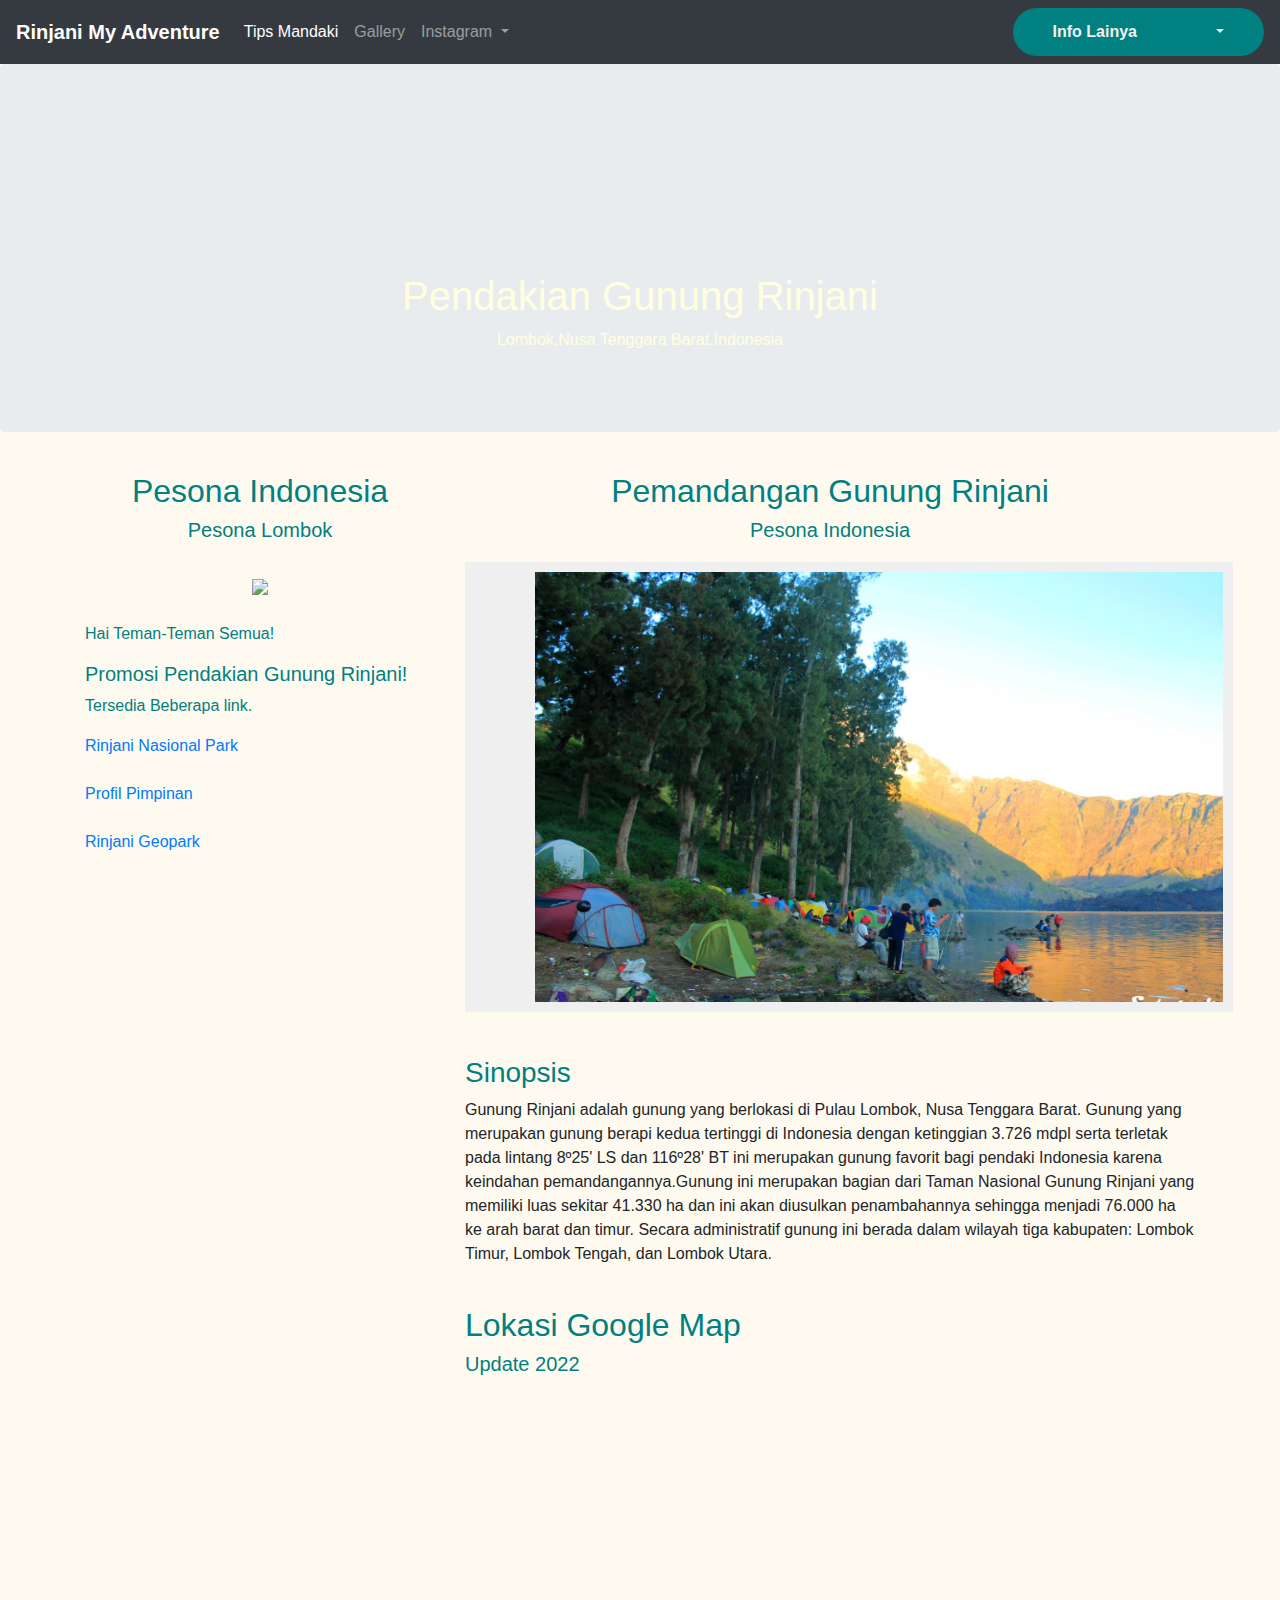
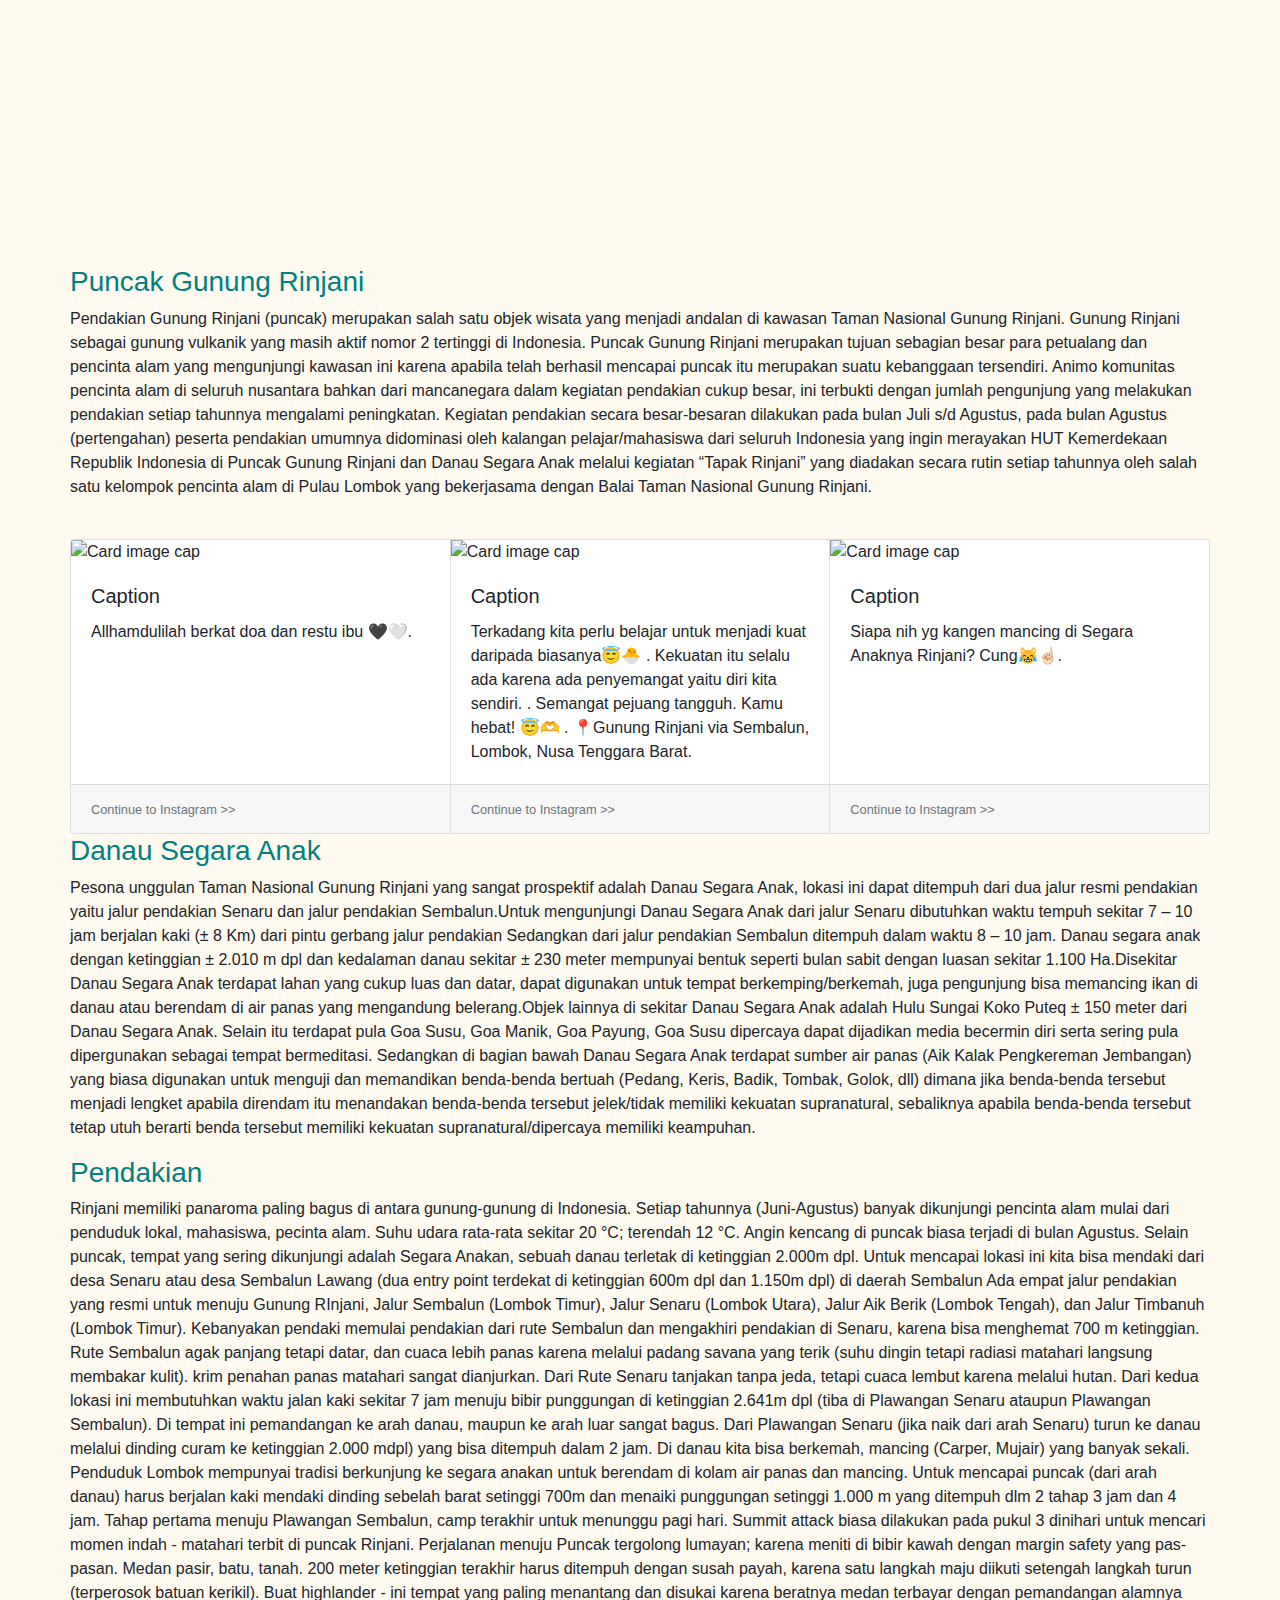
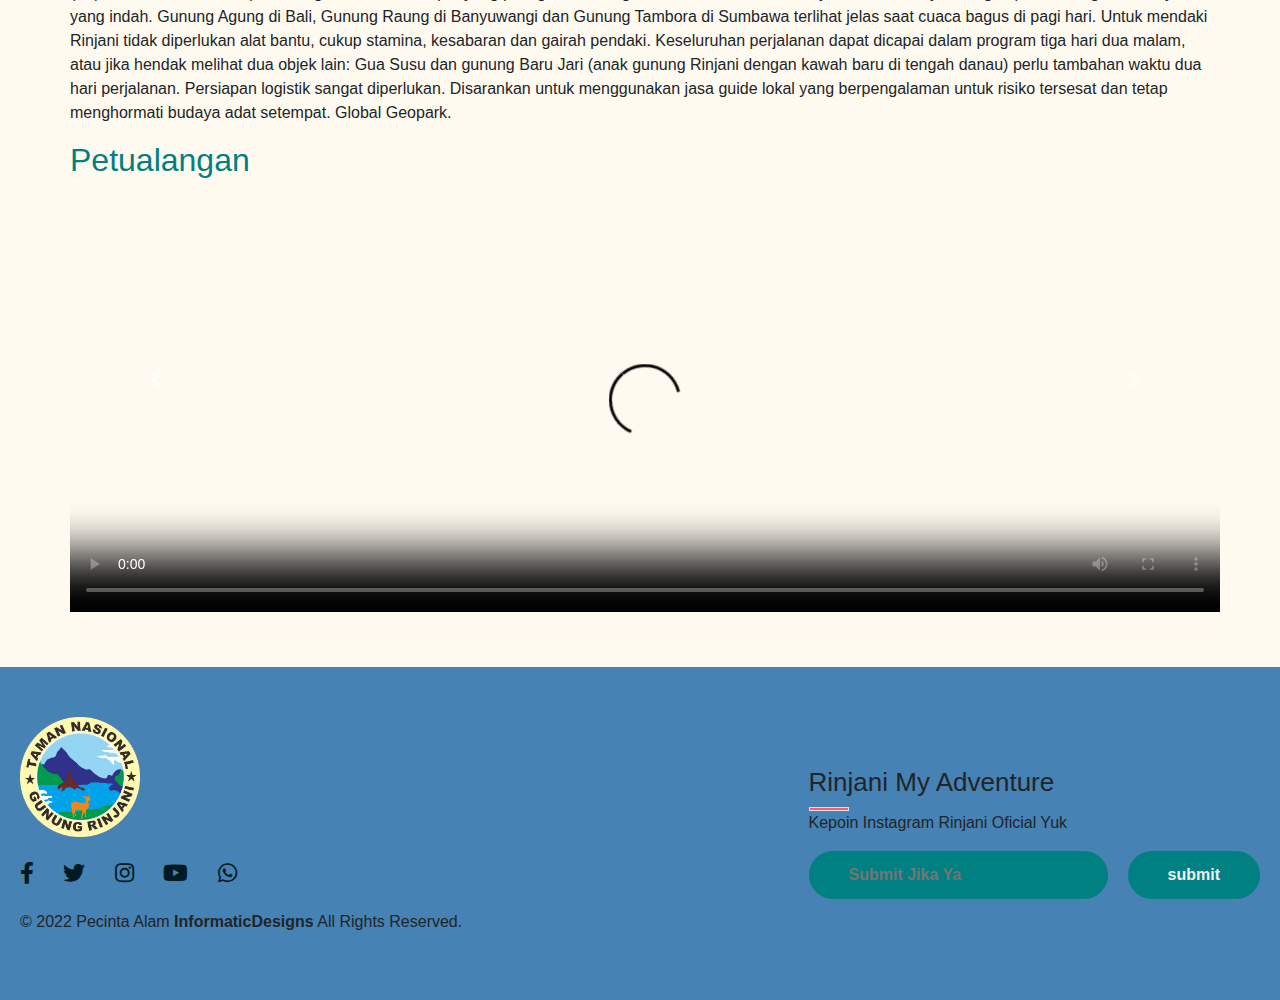
==== jajal.html @ 2b8718f3 "rinajni" ====
<!DOCTYPE html>
<html lang="en">
<head>
  <title>Promosi Pendakian Gunung Rinjani</title>
  <meta charset="utf-8">
  <meta name="viewport" content="width=device-width, initial-scale=1">
  <link rel="stylesheet" href="https://maxcdn.bootstrapcdn.com/bootstrap/4.5.2/css/bootstrap.min.css">
  <script src="https://ajax.googleapis.com/ajax/libs/jquery/3.5.1/jquery.min.js"></script>
  <script src="https://cdnjs.cloudflare.com/ajax/libs/popper.js/1.16.0/umd/popper.min.js"></script>
  <script src="https://maxcdn.bootstrapcdn.com/bootstrap/4.5.2/js/bootstrap.min.js"></script>
  <link rel="icon" href="img/logo1.jpg" type="image/x-icon" />
  <link rel="stylesheet" type="text/css" href="asu.css">
  <style>
  .fakeimg {
    height: 300px;
    background: #ADD8E6;
  }
  </style>
  <script src="https://cdnjs.cloudflare.com/ajax/libs/three.js/r134/three.min.js"></script>
  <script src="https://cdn.jsdelivr.net/npm/vanta@latest/dist/vanta.birds.min.js"></script>
  <script>
    window.addEventListener("DOMContentLoaded", () => {
      VANTA.BIRDS({
        el: "#vanta",
        mouseControls: true,
        touchControls: true,
        gyroControls: false,
        minHeight: 200.0,
        minWidth: 200.0,
        scale: 1.0,
        scaleMobile: 1.0,
        colorMode: "variance",
        birdSize: 1.2,
        quantity: 3.0,
        backgroundAlpha: 0.0,
      });
      setTimeout(() => {
        document.querySelector("main").style.opacity = 1;
        document.querySelector("main").style.filter = none;
      }, 1000);
    });
  </script>
</head>
<body>
  <div id="vanta"></div>
<nav class="navbar navbar-expand-lg navbar-dark bg-dark">

  <a class="navbar-brand" href="https://www.instagram.com/rinjani_lovers/"><strong>Rinjani My Adventure </strong></a>

    <button class="navbar-toggler" type="button" data-toggle="collapse" data-target="#navbarSupportedContent" aria-controls="navbarSupportedContent" aria-expanded="false" aria-label="Toggle navigation">
      <span class="navbar-toggler-icon"></span>
    </button>
 
    <div class="collapse navbar-collapse" id="navbarSupportedContent">
 
      <ul class="navbar-nav mr-auto">
        <li class="nav-item active">
          <a class="nav-link" href="tips.html">Tips Mandaki<span class="sr-only">(current)</span></a>
        </li>
        <li class="nav-item">
          <a class="nav-link" href="gallery.html">Gallery</a>
        </li>
        <li class="nav-item dropdown">
          <a class="nav-link dropdown-toggle" href="#" id="navbarDropdown" role="button" data-toggle="dropdown" aria-haspopup="true" aria-expanded="false">
            Instagram
          </a>
          <div class="dropdown-menu" aria-labelledby="navbarDropdown">
            <a class="dropdown-item" href="https://www.instagram.com/tipalsyah_001/">tipalsyah_001</a>
            <a class="dropdown-item" href="https://www.instagram.com/aditiya4891/">aditya4891</a>
            <a class="dropdown-item" href="https://www.instagram.com/ezbeng_/">esbeng_</a>
          </div>
        </li>
      </ul>
 

<div class="btn-group">
  <button type="button" class="btn btn-blue">Info Lainya</button>
  <button type="button" class="btn btn-blue dropdown-toggle dropdown-toggle-split" data-toggle="dropdown" aria-haspopup="true" aria-expanded="false">
    <span class="sr-only">Toggle Dropdown</span>
  </button>
  <div class="dropdown-menu">
    <a class="dropdown-item" href="https://id.wikipedia.org/wiki/Gunung_Rinjani">Wikipedia</a>
    <a class="dropdown-item" href=https://www.traveloka.com/en-id/>Pesan Tiket</a>
    <a class="dropdown-item" href="https://www.malasngoding.com/category/codeigniter">CodeIgniter</a>
    <div class="dropdown-divider"></div>
    <a class="dropdown-item" href="https://www.malasngoding.com/category/web-design">Web Design</a>
        </div>
</div>
   </div>
 
</nav>

<div class="jumbotron text-center" style="background-image: url(img/gunung.JPG);"><br><br><br><br><br><br>
  <strong><h1 style="color: #FFFFE0">Pendakian Gunung Rinjani</h1></strong>
  <p style="color: #FFFFE0">Lombok,Nusa Tenggara Barat,Indonesia</p> 
</div>
<head>
<style>
body {
  background-color: #FFFAF0;
}
</style>
</head>
<div class="container" style="margin-top:40px">
  <div class="row">
    <div class="col-sm-4">
      <center><h2 style="color: teal">Pesona Indonesia</h2></center>
      <center><h5 style="color: teal">Pesona Lombok</h5></center><br>
      <center><div><img src="img/tekno.PNG" style="width:300px;"></div><br></center>
      <p style="color: teal">Hai Teman-Teman Semua!</p>
      <h5 style="color: teal">Promosi Pendakian Gunung Rinjani!</h5>
      <p style="color: teal">Tersedia Beberapa link.</p>
      <ul class="nav nav-pills flex-column">
        <li><a href="https://www.rinjaninationalpark.id/">Rinjani Nasional Park</a></li><br>
        <li class="nav-item">
        <li><a href="https://www.rinjaninationalpark.id/profil-tngr">Profil Pimpinan</a></li><br>
        <li class="nav-item">
        <li class="nav-item">
        <li><a href="https://rinjanigeopark.com/">Rinjani Geopark</a></li><br>
        <li class="nav-item">
      </ul>
      <hr class="d-sm-none">
    </div>
    <div class="col-sm-8">
     <center><h2 style="color: teal">Pemandangan Gunung Rinjani</h2></center>
      <center><h5 style="color: teal">Pesona Indonesia</h5></center>
      <div class="wrapper">
<head>
  <link rel="stylesheet" type="text/css" href="style.css">
  <meta name="viewport" content="width=device-width, initial-scale=1">
</head>
  <div class=malasngoding-slider>
    <div class=isi-slider>
      <img src="img/1.JPG" alt="1" height="400" width="800">
      <img src="img/RINJANI.JPG" alt="2" height="400" width="800">
      <img src="img/3.JPG" alt="3" height="400" width="800">
      <img src="img/download.JPEG" alt="4" height="400" width="800">
      <img src="img/20.jpeg" alt="5" height="400" width="800">
      <img src="img/2.jpg" alt="6" height="400" width="800">
      
    </div>
  </div><br>
      <h3 style="color: teal">Sinopsis</h3>
<head>
  <title>Format text CSS</title>
  <link rel="stylesheet" type="text/css" href="text.css">
</head>
  <p class="tulisan_justify">
 Gunung Rinjani adalah gunung yang berlokasi di Pulau Lombok, Nusa Tenggara Barat. Gunung yang merupakan gunung berapi kedua tertinggi di Indonesia dengan ketinggian 3.726 mdpl serta terletak pada lintang 8º25' LS dan 116º28' BT ini merupakan gunung favorit bagi pendaki Indonesia karena keindahan pemandangannya.Gunung ini merupakan bagian dari Taman Nasional Gunung Rinjani yang memiliki luas sekitar 41.330 ha dan ini akan diusulkan penambahannya sehingga menjadi 76.000 ha ke arah barat dan timur. Secara administratif gunung ini berada dalam wilayah tiga kabupaten: Lombok Timur, Lombok Tengah, dan Lombok Utara.</p>
      <br>
      <h2 style="color: teal">Lokasi Google Map</h2>
      <h5 style="color: teal">Update 2022</h5>
      <head>
<meta charset="utf-8">
<title>Untitled Document</title>
</head>

<iframe src="https://www.google.com/maps/embed?pb=!1m18!1m12!1m3!1d15787.608475236091!2d116.44857257864814!3d-8.411273725792611!2m3!1f0!2f0!3f0!3m2!1i1024!2i768!4f13.1!3m3!1m2!1s0x2dcc2d800216cccf%3A0x3c03cdbf11d30a1e!2sGn.%20Rinjani!5e0!3m2!1sid!2sid!4v1670059557733!5m2!1sid!2sid" width="800" height="450" style="border:0;" allowfullscreen="" loading="lazy" referrerpolicy="no-referrer-when-downgrade"></iframe>
    </div><br>
        </div>
      <h3 style="color: teal">Puncak Gunung Rinjani</h3>
<head>
  <title>Format text CSS</title>
  <link rel="stylesheet" type="text/css" href="style.css">
</head>
  <p class="tulisan_justify">
 Pendakian Gunung Rinjani (puncak) merupakan salah satu objek wisata yang menjadi andalan di kawasan Taman Nasional Gunung Rinjani. Gunung Rinjani sebagai gunung vulkanik yang masih aktif nomor 2 tertinggi di Indonesia. Puncak Gunung Rinjani merupakan tujuan sebagian besar para petualang dan pencinta alam yang mengunjungi kawasan ini karena apabila telah berhasil mencapai puncak itu merupakan suatu kebanggaan tersendiri. Animo komunitas pencinta alam di seluruh nusantara bahkan dari mancanegara dalam kegiatan pendakian cukup besar, ini terbukti dengan jumlah pengunjung yang melakukan pendakian setiap tahunnya mengalami peningkatan. Kegiatan pendakian secara besar-besaran dilakukan pada bulan Juli s/d Agustus, pada bulan Agustus (pertengahan) peserta pendakian umumnya didominasi oleh kalangan pelajar/mahasiswa dari seluruh Indonesia yang ingin merayakan HUT Kemerdekaan Republik Indonesia di Puncak Gunung Rinjani dan Danau Segara Anak melalui kegiatan “Tapak Rinjani” yang diadakan secara rutin setiap tahunnya oleh salah satu kelompok pencinta alam di Pulau Lombok yang bekerjasama dengan Balai Taman Nasional Gunung Rinjani.</p>
      <br>
          <div class="card-group">
  <div class="card" class="tulisan_justify">
    <img class="card-img-top" src="img/7.JPG" alt="Card image cap">
    <div class="card-body">
      <h5 class="card-title">Caption</h5>
      <p class="card-text",class="tulisan_justify">Allhamdulilah berkat doa dan restu ibu 🖤🤍.</p>
    </div>
    <div class="card-footer">
      <a href="https://www.instagram.com/p/CiCyTUVrSpH/?utm_source=ig_web_copy_link">
        <small class="text-muted">Continue to Instagram >></small>
      </a>
    </div>
  </div>
  <div class="card">
    <img class="card-img-top" src="img/5.JPG" alt="Card image cap">
    <div class="card-body">
      <h5 class="card-title">Caption</h5>
      <p class="card-text",class="tulisan_justify">Terkadang kita perlu belajar untuk menjadi kuat daripada biasanya😇🐣
.
Kekuatan itu selalu ada karena ada penyemangat yaitu diri kita sendiri.
.
Semangat pejuang tangguh. Kamu hebat! 😇🫶
.
📍Gunung Rinjani via Sembalun, Lombok, Nusa Tenggara Barat.</p>
    </div>
    <div class="card-footer">
      <a href="https://www.instagram.com/p/CkU2QcNrtBU/?utm_source=ig_web_copy_link">
        <small class="text-muted">Continue to Instagram >></small>
      </a>
    </div>
  </div>
  <div class="card">
    <img class="card-img-top" src="img/8.JPG" alt="Card image cap">
    <div class="card-body">
      <h5 class="card-title">Caption</h5>
      <p class="card-text",class="tulisan_justify">Siapa nih yg kangen mancing di Segara Anaknya Rinjani? Cung😹☝🏻.</p>
    </div>
    <div class="card-footer">
      <a href="https://www.instagram.com/p/CijmG0OLIhl/?utm_source=ig_web_copy_link">
        <small class="text-muted">Continue to Instagram >></small>
      </a>
    </div>
  </div><br>
</div><br>
      <h3 style="color: teal">Danau Segara Anak</h3>
 <head>
  <title>Format text CSS</title>
  <link rel="stylesheet" type="text/css" href="style.css">
</head>
  <p class="tulisan_justify">
Pesona unggulan Taman Nasional Gunung Rinjani yang sangat prospektif adalah Danau Segara Anak, lokasi ini dapat ditempuh dari dua jalur resmi pendakian yaitu jalur pendakian Senaru dan jalur pendakian Sembalun.Untuk mengunjungi Danau Segara Anak dari jalur Senaru dibutuhkan waktu tempuh sekitar 7 – 10 jam berjalan kaki (± 8 Km) dari pintu gerbang jalur pendakian Sedangkan dari jalur pendakian Sembalun ditempuh dalam waktu 8 – 10 jam. Danau segara anak dengan ketinggian ± 2.010 m dpl dan kedalaman danau sekitar ± 230 meter mempunyai bentuk seperti bulan sabit dengan luasan sekitar 1.100 Ha.Disekitar Danau Segara Anak terdapat lahan yang cukup luas dan datar, dapat digunakan untuk tempat berkemping/berkemah, juga pengunjung bisa memancing ikan di danau atau berendam di air panas yang mengandung belerang.Objek lainnya di sekitar Danau Segara Anak adalah Hulu Sungai Koko Puteq ± 150 meter dari Danau Segara Anak. Selain itu terdapat pula Goa Susu, Goa Manik, Goa Payung, Goa Susu dipercaya dapat dijadikan media becermin diri serta sering pula dipergunakan sebagai tempat bermeditasi. Sedangkan di bagian bawah Danau Segara Anak terdapat sumber air panas (Aik Kalak Pengkereman Jembangan) yang biasa digunakan untuk menguji dan memandikan benda-benda bertuah (Pedang, Keris, Badik, Tombak, Golok, dll) dimana jika benda-benda tersebut menjadi lengket apabila direndam itu menandakan benda-benda tersebut jelek/tidak memiliki kekuatan supranatural, sebaliknya apabila benda-benda tersebut tetap utuh berarti benda tersebut memiliki kekuatan supranatural/dipercaya memiliki keampuhan.</p>
      <br>
      <h3 style="color: teal">Pendakian</h3>
<head>
  <title>Format text CSS</title>
  <link rel="stylesheet" type="text/css" href="text.css">
</head>
  <p class="tulisan_justify">
Rinjani memiliki panaroma paling bagus di antara gunung-gunung di Indonesia. Setiap tahunnya (Juni-Agustus) banyak dikunjungi pencinta alam mulai dari penduduk lokal, mahasiswa, pecinta alam. Suhu udara rata-rata sekitar 20 °C; terendah 12 °C. Angin kencang di puncak biasa terjadi di bulan Agustus. Selain puncak, tempat yang sering dikunjungi adalah Segara Anakan, sebuah danau terletak di ketinggian 2.000m dpl. Untuk mencapai lokasi ini kita bisa mendaki dari desa Senaru atau desa Sembalun Lawang (dua entry point terdekat di ketinggian 600m dpl dan 1.150m dpl) di daerah Sembalun Ada empat jalur pendakian yang resmi untuk menuju Gunung RInjani, Jalur Sembalun (Lombok Timur), Jalur Senaru (Lombok Utara), Jalur Aik Berik (Lombok Tengah), dan Jalur Timbanuh (Lombok Timur). Kebanyakan pendaki memulai pendakian dari rute Sembalun dan mengakhiri pendakian di Senaru, karena bisa menghemat 700 m ketinggian. Rute Sembalun agak panjang tetapi datar, dan cuaca lebih panas karena melalui padang savana yang terik (suhu dingin tetapi radiasi matahari langsung membakar kulit). krim penahan panas matahari sangat dianjurkan. Dari Rute Senaru tanjakan tanpa jeda, tetapi cuaca lembut karena melalui hutan. Dari kedua lokasi ini membutuhkan waktu jalan kaki sekitar 7 jam menuju bibir punggungan di ketinggian 2.641m dpl (tiba di Plawangan Senaru ataupun Plawangan Sembalun). Di tempat ini pemandangan ke arah danau, maupun ke arah luar sangat bagus. Dari Plawangan Senaru (jika naik dari arah Senaru) turun ke danau melalui dinding curam ke ketinggian 2.000 mdpl) yang bisa ditempuh dalam 2 jam. Di danau kita bisa berkemah, mancing (Carper, Mujair) yang banyak sekali. Penduduk Lombok mempunyai tradisi berkunjung ke segara anakan untuk berendam di kolam air panas dan mancing. Untuk mencapai puncak (dari arah danau) harus berjalan kaki mendaki dinding sebelah barat setinggi 700m dan menaiki punggungan setinggi 1.000 m yang ditempuh dlm 2 tahap 3 jam dan 4 jam. Tahap pertama menuju Plawangan Sembalun, camp terakhir untuk menunggu pagi hari. Summit attack biasa dilakukan pada pukul 3 dinihari untuk mencari momen indah - matahari terbit di puncak Rinjani. Perjalanan menuju Puncak tergolong lumayan; karena meniti di bibir kawah dengan margin safety yang pas-pasan. Medan pasir, batu, tanah. 200 meter ketinggian terakhir harus ditempuh dengan susah payah, karena satu langkah maju diikuti setengah langkah turun (terperosok batuan kerikil). Buat highlander - ini tempat yang paling menantang dan disukai karena beratnya medan terbayar dengan pemandangan alamnya yang indah. Gunung Agung di Bali, Gunung Raung di Banyuwangi dan Gunung Tambora di Sumbawa terlihat jelas saat cuaca bagus di pagi hari. Untuk mendaki Rinjani tidak diperlukan alat bantu, cukup stamina, kesabaran dan gairah pendaki. Keseluruhan perjalanan dapat dicapai dalam program tiga hari dua malam, atau jika hendak melihat dua objek lain: Gua Susu dan gunung Baru Jari (anak gunung Rinjani dengan kawah baru di tengah danau) perlu tambahan waktu dua hari perjalanan. Persiapan logistik sangat diperlukan. Disarankan untuk menggunakan jasa guide lokal yang berpengalaman untuk risiko tersesat dan tetap menghormati budaya adat setempat. Global Geopark.</p>
<div id="carouselExampleControls" class="carousel slide" data-ride="carousel">
  <h2 class="section-title" style="color: teal">Petualangan</h2><br>
  <div class="carousel-inner">
    <div class="carousel-item active">
<center>
    <video width="1150px" height="400px" controls poster="img/30.JPG">
    <source src="sal.mp4" type="video/mp4">
    <source src="sal.ogg" type="video/ogg">
  </video>
</center>
    </div>
    <div class="carousel-item">
<center>
    <video width="1150px" height="400px" controls poster="img/12.JPG">
    <source src="124.mp4" type="video/mp4">
    <source src="124.ogg" type="video/ogg">
  </video>
</center>
    </div>
    <div class="carousel-item">
<center>
    <video width="1150px" height="400px" controls poster="img/R.JPEG">
    <source src="ayok.mp4" type="video/mp4">
    <source src="ayok.ogg" type="video/ogg">
  </video>
</center>
    </div>
  </div>
  <a class="carousel-control-prev" href="#carouselExampleControls" role="button" data-slide="prev">
    <span class="carousel-control-prev-icon" aria-hidden="true" ></span>
    <span class="sr-only">Previous</span>
  </a>
  <a class="carousel-control-next" href="#carouselExampleControls" role="button" data-slide="next">
    <span class="carousel-control-next-icon" aria-hidden="true"></span>
    <span class="sr-only">Next</span>
  </a>
</div>
  </div><br><br>
</div>
  <head>
    <meta charset="utf-8">
    <meta name="viewport" content="width=device-width,initial-scale=1">
    <title></title>
    <link rel="stylesheet" href="vidio.css">
    <link rel="stylesheet" href="https://cdnjs.cloudflare.com/ajax/libs/font-awesome/5.11.2/css/all.css">
  </head>
  <body>
 
    <footer>
      <div class="footer-container">
        <div class="left-col">
          <img src="img/logo.png" alt="" class="logo">
          <div class="social-media">
            <a href="https://www.facebook.com/groups/324739425393"><i class="fab fa-facebook-f"></i></a>
            <a href="https://twitter.com/Rinjani_ID"><i class="fab fa-twitter"></i></a>
            <a href="https://www.instagram.com/rinjani_lovers/?next=%2F"><i class="fab fa-instagram"></i></a>
            <a href="https://youtu.be/eEGzh5Nt1wc"><i class="fab fa-youtube"></i></a>
            <a href="https://wa.me/<083153251613>"><i class="fab fa-whatsapp"></i></a>
          </div>
          <p class="rights-text">© 2022 Pecinta Alam <b>InformaticDesigns</b>  All Rights Reserved.</p>
        </div>
 
        <div class="right-col">
          <h1>Rinjani My Adventure</h1>
          <div class="border"></div>
          <p>Kepoin Instagram Rinjani Oficial Yuk</p>
          <form action="https://www.instagram.com/rinjani_lovers/?next=%2F" class="newsletter-form">
            <input type="text" class="txtb" placeholder="Submit Jika Ya">
            <input type="submit" class="btn" value="submit">
          </form>
        </div>
      </div>
    </footer>
  </body>
</body>
</html>
---- asu.css ----
@import url(http://fonts.googleapis.com/css?family=Open+Sans:400,800,700,600,300);
 
body {
	background: #eee;
	margin:0;
	font-family: 'Open Sans', sans-serif;
}
 
hr {
	border:0;
	background:#dedede;
	height:1px;
}		

#vanta {
    z-index: 0;
    position: absolute;
    left: 0;
    top: 0;
    width: 100%;
    height: 100%;
}

header{
	text-align: center;
	color: #232323;
}
 
header .judul{
	font-size: 17pt;
}
 
header .deskripsi{
	font-size: 11pt;
}
 
.wrap {
	width: 950px;
	margin:25px auto;
}
 
nav.menu ul {
	overflow:hidden;
	color:#fff;
	list-style: none;
	float:left;
	padding:0;
	width: 650px;
	margin:0 0 0;
	background: #1abc9c;
	-webkit-box-shadow: 1px 1px 1px 0px rgba(204,204,204,0.55);
	-moz-box-shadow: 1px 1px 1px 0px rgba(204,204,204,0.55);
	box-shadow: 1px 1px 1px 0px rgba(204,204,204,0.55);
}
 
nav.menu ul li {
	margin:0;
	float:left;
}
 
nav.menu ul a {
	padding:25px;
	display:block;
	font-weight:600;
	font-size: 16px;
	color:#fff;
	text-transform: uppercase;
	transition: all 0.5s ease;
	text-decoration: none;
}
 
nav.menu ul a:hover {
	text-decoration: underline;
	background:#16a085;
}
 
.sidebar {
	float:right;
	width:275px;
}
 
.sidebar .widget {
	padding:25px;
	margin:0 0 25px;
	background:#fff;
	border-bottom: 2px solid #fff;
	transition: all 0.5s ease;
}
 
.sidebar .widget:hover {
	border-bottom: 2px solid #3498db;
}
 
.sidebar .widget h2 {
	padding:0;
	margin:0 0 15px;
	color:#3498db;
	font-size: 18px;
	font-weight:800;
	text-transform: uppercase;
}
 
.sidebar .widget p {
	font-size: 14px;
}
 
.sidebar .widget p:last-child {
	margin:0;
}
 
.blog {
	float:left;
}
 
.conteudo {
	width:600px;
	padding:25px;
	margin:25px auto;
	background: #fff;
	border:1px solid #dedede;
	-webkit-box-shadow: 1px 1px 1px 0px rgba(204,204,204,0.35);
	-moz-box-shadow: 1px 1px 1px 0px rgba(204,204,204,0.35);
	box-shadow: 1px 1px 1px 0px rgba(204,204,204,0.35);
}
 
.conteudo img {
	min-width: 650px;
	margin:0 0 25px -25px;
	max-width: 650px;
}
 
.conteudo h1 {
	padding:0;
	margin:0 0 15px;
	font-weight: normal;
	color: #666;
	font-family: Georgia;
}
 
.conteudo p:last-child {
	margin: 0;
}
 
.conteudo .continue-lendo {
	color:#000;
	transition: all 0.5s ease;
	text-decoration: none;
	font-weight: 700; 
}
 
.conteudo .continue-lendo:hover {
	margin-left:10px;
}
 
.post-info {
	float: right;
	font-size: 12px;
	margin: -10px 0 15px;
	text-transform: uppercase;
}
 
@media screen and (max-width: 960px) {
 
	.header {
		position:inherit;
	}
 
	.wrap {
		width: 90%;
		margin:25px auto;
	}
	.sidebar {
		width:100%;
		margin:25px 0 0;
		float:right;
	}
 
	.sidebar .widget {
		padding:5%;
	}
 
	nav.menu ul {
		width: 100%;
	}
 
	nav.menu ul {
		float:inherit;
	}
 
	nav.menu ul li {
		float:inherit;
		margin:0;
	}
 
	nav.menu ul a {
		padding:15px;
		font-size: 16px;
		border-top:1px solid #1abf9f;
		border-bottom:1px solid #16a085;
	}
 
	.blog {
		width:90%;
	}
 
	.conteudo {
		float:inherit;
		margin:0 auto 25px;
		width:101%;
		border:1px solid #dedede;
		padding:5%;  
		background: #fff;
	}
 
	.conteudo img {
		max-width: 110%;
		margin:0 0 25px -5%;
		min-width: 110%;
	}
 
	.conteudo .continue-lendo:hover {
		margin-left:0;
	}
 
 
}
 
@media screen and (max-width: 460px) {
 
	nav.menu ul a {
		padding:15px;
		font-size: 14px;
	}
 
	.sidebar {
		display:none
	}
	.post-info {
		display:none;
	}
 
	.conteudo {
		margin:25px auto;
	}
 
	.conteudo img {
		margin:-5% 0 25px -5%;
	}			
}
---- style.css ----
h2{
	font-family: sans-serif;
	font-weight: normal;
}
 
.malasngoding-slider { 
	border: 10px solid #efefef; 
	position: relative; 
	overflow: hidden; 
	background: #efefef;
}
 
.malasngoding-slider { 
	margin:20px auto;
	width: 768px;
	height: 450px; 
}
 
.isi-slider img { 
	width: 768px;
	height: 450px; 
	float: left;
}
 
.isi-slider { 
	position: absolute; 
	width:3900px;  
 
	/*pengaturan durasi lama tampil gambar bisa di atur di bawah ini*/
	animation-name:slider;
	animation-duration:10s;
	animation-timing-function: ease-in-out;
	animation-iteration-count:infinite;
	-webkit-animation-name:slider;
	-webkit-animation-duration:10s;
	-webkit-animation-timing-function: ease-in-out;
	-webkit-animation-iteration-count:infinite;
	-moz-animation-name:slider;
	-moz-animation-duration:10s;
	-moz-animation-timing-function: ease-in-out;
	-moz-animation-iteration-count:infinite;
	-o-animation-name:slider;
	-o-animation-duration:10s;
	-o-animation-timing-function: ease-in-out;
	-o-animation-iteration-count:infinite;
}
 
 
/*saat gambar di hover oleh cursor mouse maka berhenti slide*/
.isi-slider:hover { 
	-webkit-animation-play-state:paused; 
	-moz-animation-play-state:paused; 
	-o-animation-play-state:paused; 
	animation-play-state:paused; }

 
.isi-slider img { 
	float: right; 
}
 
.malasngoding-slider:after { 
	font-size: 150px; 
	position: absolute; 
	z-index: 12; 
	color: rgba(255,255,255, 0); 
	left: 300px; top: 80px; 
	-webkit-transition: 1s all ease-in-out; 
	-moz-transition: 1s all ease-in-out; 
	transition: 1s all ease-in-out; 
}
 
.malasngoding-slider:hover:after { 
	color: rgba(255,255,255, 0.6);  
}
 
 
 
@-moz-keyframes slider {     
	0% {
		left: 0; opacity: 0; 
	}     
	2% {
		opacity: 1; 
	}     
	20% {
		left: 0; opacity: 1; 
	}     
	21% {
		opacity: 0; 
	}     
	24% {
		opacity: 0; 
	}     
	25% {
		left: -768px; opacity: 1; 
	}       
	45% {
		left: -768px; opacity: 1; 
	}     
	46% {
		opacity: 0; 
	}     
	48% {
		opacity: 0; 
	}     
	50% {
		left: -1536px; opacity: 1; 
	}     
	70% {
		left: -1536px; opacity: 1; 
	}     
	72% {
		opacity: 0; 
	}     
	74% {
		opacity: 0; 
	}    
	75% {
		left: -2304px; opacity: 1; 
	}   	
	95% {
		left: -2304px; opacity: 1; 
	}   	
	97% { 
		left: -2304px; opacity: 0;
	}   	
	100% {
		left: 0; opacity: 0; 
	}
} 
 
@-webkit-keyframes slider {     
	0% {
		left: 0; opacity: 0; 
	}     
	2% {
		opacity: 1; 
	}     
	20% {
		left: 0; opacity: 1; 
	}     
	21% {
		opacity: 0; 
	}     
	24% {
		opacity: 0; 
	}     
	25% {
		left: -768px; opacity: 1; 
	}       
	45% {
		left: -768px; opacity: 1; 
	}     
	46% {
		opacity: 0; 
	}     
	48% {
		opacity: 0; 
	}     
	50% {
		left: -1536px; opacity: 1; 
	}     
	70% {
		left: -1536px; opacity: 1; 
	}     
	72% {
		opacity: 0; 
	}     
	74% {
		opacity: 0; 
	}    
	75% {
		left: -2304px; opacity: 1; 
	}   	
	95% {
		left: -2304px; opacity: 1; 
	}   	
	97% { 
		left: -2304px; opacity: 0;
	}   	
	100% {
		left: 0; opacity: 0; 
	}
} 
 
 
@keyframes slider {     
	0% {
		left: 0; opacity: 0; 
	}     
	2% {
		opacity: 1; 
	}     
	20% {
		left: 0; opacity: 1; 
	}     
	21% {
		opacity: 0; 
	}     
	24% {
		opacity: 0; 
	}     
	25% {
		left: -768px; opacity: 1; 
	}     
	45% {
		left: -768px; opacity: 1; 
	}     
	46% {
		opacity: 0; 
	}     
	48% {
		opacity: 0; 
	}     
	50% {
		left: -1536px; opacity: 1; 
	}     
	70% {
		left: -1536px; opacity: 1; 
	}     
	72% {
		opacity: 0; 
	}     
	74% {
		opacity: 0; 
	}    
	75% {
		left: -2304px; opacity: 1; 
	}   	
	95% {
		left: -2304px; opacity: 1; 
	}   	
	97% { 
		left: -2304px; opacity: 0; 
	} 
 
	100% {
		left: 0; opacity: 0; 
	}
}
---- style.css ----
h2{
	font-family: sans-serif;
	font-weight: normal;
}
 
.malasngoding-slider { 
	border: 10px solid #efefef; 
	position: relative; 
	overflow: hidden; 
	background: #efefef;
}
 
.malasngoding-slider { 
	margin:20px auto;
	width: 768px;
	height: 450px; 
}
 
.isi-slider img { 
	width: 768px;
	height: 450px; 
	float: left;
}
 
.isi-slider { 
	position: absolute; 
	width:3900px;  
 
	/*pengaturan durasi lama tampil gambar bisa di atur di bawah ini*/
	animation-name:slider;
	animation-duration:10s;
	animation-timing-function: ease-in-out;
	animation-iteration-count:infinite;
	-webkit-animation-name:slider;
	-webkit-animation-duration:10s;
	-webkit-animation-timing-function: ease-in-out;
	-webkit-animation-iteration-count:infinite;
	-moz-animation-name:slider;
	-moz-animation-duration:10s;
	-moz-animation-timing-function: ease-in-out;
	-moz-animation-iteration-count:infinite;
	-o-animation-name:slider;
	-o-animation-duration:10s;
	-o-animation-timing-function: ease-in-out;
	-o-animation-iteration-count:infinite;
}
 
 
/*saat gambar di hover oleh cursor mouse maka berhenti slide*/
.isi-slider:hover { 
	-webkit-animation-play-state:paused; 
	-moz-animation-play-state:paused; 
	-o-animation-play-state:paused; 
	animation-play-state:paused; }

 
.isi-slider img { 
	float: right; 
}
 
.malasngoding-slider:after { 
	font-size: 150px; 
	position: absolute; 
	z-index: 12; 
	color: rgba(255,255,255, 0); 
	left: 300px; top: 80px; 
	-webkit-transition: 1s all ease-in-out; 
	-moz-transition: 1s all ease-in-out; 
	transition: 1s all ease-in-out; 
}
 
.malasngoding-slider:hover:after { 
	color: rgba(255,255,255, 0.6);  
}
 
 
 
@-moz-keyframes slider {     
	0% {
		left: 0; opacity: 0; 
	}     
	2% {
		opacity: 1; 
	}     
	20% {
		left: 0; opacity: 1; 
	}     
	21% {
		opacity: 0; 
	}     
	24% {
		opacity: 0; 
	}     
	25% {
		left: -768px; opacity: 1; 
	}       
	45% {
		left: -768px; opacity: 1; 
	}     
	46% {
		opacity: 0; 
	}     
	48% {
		opacity: 0; 
	}     
	50% {
		left: -1536px; opacity: 1; 
	}     
	70% {
		left: -1536px; opacity: 1; 
	}     
	72% {
		opacity: 0; 
	}     
	74% {
		opacity: 0; 
	}    
	75% {
		left: -2304px; opacity: 1; 
	}   	
	95% {
		left: -2304px; opacity: 1; 
	}   	
	97% { 
		left: -2304px; opacity: 0;
	}   	
	100% {
		left: 0; opacity: 0; 
	}
} 
 
@-webkit-keyframes slider {     
	0% {
		left: 0; opacity: 0; 
	}     
	2% {
		opacity: 1; 
	}     
	20% {
		left: 0; opacity: 1; 
	}     
	21% {
		opacity: 0; 
	}     
	24% {
		opacity: 0; 
	}     
	25% {
		left: -768px; opacity: 1; 
	}       
	45% {
		left: -768px; opacity: 1; 
	}     
	46% {
		opacity: 0; 
	}     
	48% {
		opacity: 0; 
	}     
	50% {
		left: -1536px; opacity: 1; 
	}     
	70% {
		left: -1536px; opacity: 1; 
	}     
	72% {
		opacity: 0; 
	}     
	74% {
		opacity: 0; 
	}    
	75% {
		left: -2304px; opacity: 1; 
	}   	
	95% {
		left: -2304px; opacity: 1; 
	}   	
	97% { 
		left: -2304px; opacity: 0;
	}   	
	100% {
		left: 0; opacity: 0; 
	}
} 
 
 
@keyframes slider {     
	0% {
		left: 0; opacity: 0; 
	}     
	2% {
		opacity: 1; 
	}     
	20% {
		left: 0; opacity: 1; 
	}     
	21% {
		opacity: 0; 
	}     
	24% {
		opacity: 0; 
	}     
	25% {
		left: -768px; opacity: 1; 
	}     
	45% {
		left: -768px; opacity: 1; 
	}     
	46% {
		opacity: 0; 
	}     
	48% {
		opacity: 0; 
	}     
	50% {
		left: -1536px; opacity: 1; 
	}     
	70% {
		left: -1536px; opacity: 1; 
	}     
	72% {
		opacity: 0; 
	}     
	74% {
		opacity: 0; 
	}    
	75% {
		left: -2304px; opacity: 1; 
	}   	
	95% {
		left: -2304px; opacity: 1; 
	}   	
	97% { 
		left: -2304px; opacity: 0; 
	} 
 
	100% {
		left: 0; opacity: 0; 
	}
}
---- style.css ----
h2{
	font-family: sans-serif;
	font-weight: normal;
}
 
.malasngoding-slider { 
	border: 10px solid #efefef; 
	position: relative; 
	overflow: hidden; 
	background: #efefef;
}
 
.malasngoding-slider { 
	margin:20px auto;
	width: 768px;
	height: 450px; 
}
 
.isi-slider img { 
	width: 768px;
	height: 450px; 
	float: left;
}
 
.isi-slider { 
	position: absolute; 
	width:3900px;  
 
	/*pengaturan durasi lama tampil gambar bisa di atur di bawah ini*/
	animation-name:slider;
	animation-duration:10s;
	animation-timing-function: ease-in-out;
	animation-iteration-count:infinite;
	-webkit-animation-name:slider;
	-webkit-animation-duration:10s;
	-webkit-animation-timing-function: ease-in-out;
	-webkit-animation-iteration-count:infinite;
	-moz-animation-name:slider;
	-moz-animation-duration:10s;
	-moz-animation-timing-function: ease-in-out;
	-moz-animation-iteration-count:infinite;
	-o-animation-name:slider;
	-o-animation-duration:10s;
	-o-animation-timing-function: ease-in-out;
	-o-animation-iteration-count:infinite;
}
 
 
/*saat gambar di hover oleh cursor mouse maka berhenti slide*/
.isi-slider:hover { 
	-webkit-animation-play-state:paused; 
	-moz-animation-play-state:paused; 
	-o-animation-play-state:paused; 
	animation-play-state:paused; }

 
.isi-slider img { 
	float: right; 
}
 
.malasngoding-slider:after { 
	font-size: 150px; 
	position: absolute; 
	z-index: 12; 
	color: rgba(255,255,255, 0); 
	left: 300px; top: 80px; 
	-webkit-transition: 1s all ease-in-out; 
	-moz-transition: 1s all ease-in-out; 
	transition: 1s all ease-in-out; 
}
 
.malasngoding-slider:hover:after { 
	color: rgba(255,255,255, 0.6);  
}
 
 
 
@-moz-keyframes slider {     
	0% {
		left: 0; opacity: 0; 
	}     
	2% {
		opacity: 1; 
	}     
	20% {
		left: 0; opacity: 1; 
	}     
	21% {
		opacity: 0; 
	}     
	24% {
		opacity: 0; 
	}     
	25% {
		left: -768px; opacity: 1; 
	}       
	45% {
		left: -768px; opacity: 1; 
	}     
	46% {
		opacity: 0; 
	}     
	48% {
		opacity: 0; 
	}     
	50% {
		left: -1536px; opacity: 1; 
	}     
	70% {
		left: -1536px; opacity: 1; 
	}     
	72% {
		opacity: 0; 
	}     
	74% {
		opacity: 0; 
	}    
	75% {
		left: -2304px; opacity: 1; 
	}   	
	95% {
		left: -2304px; opacity: 1; 
	}   	
	97% { 
		left: -2304px; opacity: 0;
	}   	
	100% {
		left: 0; opacity: 0; 
	}
} 
 
@-webkit-keyframes slider {     
	0% {
		left: 0; opacity: 0; 
	}     
	2% {
		opacity: 1; 
	}     
	20% {
		left: 0; opacity: 1; 
	}     
	21% {
		opacity: 0; 
	}     
	24% {
		opacity: 0; 
	}     
	25% {
		left: -768px; opacity: 1; 
	}       
	45% {
		left: -768px; opacity: 1; 
	}     
	46% {
		opacity: 0; 
	}     
	48% {
		opacity: 0; 
	}     
	50% {
		left: -1536px; opacity: 1; 
	}     
	70% {
		left: -1536px; opacity: 1; 
	}     
	72% {
		opacity: 0; 
	}     
	74% {
		opacity: 0; 
	}    
	75% {
		left: -2304px; opacity: 1; 
	}   	
	95% {
		left: -2304px; opacity: 1; 
	}   	
	97% { 
		left: -2304px; opacity: 0;
	}   	
	100% {
		left: 0; opacity: 0; 
	}
} 
 
 
@keyframes slider {     
	0% {
		left: 0; opacity: 0; 
	}     
	2% {
		opacity: 1; 
	}     
	20% {
		left: 0; opacity: 1; 
	}     
	21% {
		opacity: 0; 
	}     
	24% {
		opacity: 0; 
	}     
	25% {
		left: -768px; opacity: 1; 
	}     
	45% {
		left: -768px; opacity: 1; 
	}     
	46% {
		opacity: 0; 
	}     
	48% {
		opacity: 0; 
	}     
	50% {
		left: -1536px; opacity: 1; 
	}     
	70% {
		left: -1536px; opacity: 1; 
	}     
	72% {
		opacity: 0; 
	}     
	74% {
		opacity: 0; 
	}    
	75% {
		left: -2304px; opacity: 1; 
	}   	
	95% {
		left: -2304px; opacity: 1; 
	}   	
	97% { 
		left: -2304px; opacity: 0; 
	} 
 
	100% {
		left: 0; opacity: 0; 
	}
}
---- vidio.css ----
@import url('https://fonts.googleapis.com/css2?family=Yaldevi:wght@400;600&display=swap');
body{
  margin: 0;
  padding: 0;
  font-family: 'arial', sans-serif;
}
span{
  color: #fc5c65;
  font-weight:900;
 
}
 
footer{
  background: #4682B4;
  padding: 50px 0;
}
 
.footer-container{
  max-width: 1300px;
  margin: auto;
  padding: 0 20px;
  display: flex;
  justify-content: space-between;
  align-items: center;
  flex-wrap: wrap-reverse;
}
 
.logo{
  width: 120px;
}
 
.social-media{
  margin: 20px 0;
}
 
.social-media a{
  color: #001a21;
  margin-right: 25px;
  font-size: 22px;
  text-decoration: none;
  transition: .3s linear;
}
 
.social-media a:hover{
  color: #fc5c65;
}
 
.right-col h1{
  font-size: 26px;
}
 
.border{
  width: 40px;
  height: 4px;
  background: #fc5c65;
}
 
.newsletter-form{
  display: flex;
  justify-content: center;
  align-items: center;
  flex-wrap: wrap;
}
 
.txtb{
  flex: 1;
  padding: 12px 40px;
  font-size: 16px;
  color: white;
  background:teal;
  border: none;
  font-weight: 700;
  outline: none;
  border-radius: 30px;
  min-width: 260px;
}
 
.btn{
  padding: 12px 40px;
  font-size: 16px;
  color: #f1f1f1;
  background:teal;
  border: none;
  font-weight: 700;
  outline: none;
  border-radius: 30px;
  margin-left: 20px;
  cursor: pointer;
  transition: opacity .3s linear;
}
 
.btn:hover{
  opacity: .7;
}
 
.page-content{
  min-height: 100vh;
  font-size: 40px;
  display: flex;
  align-items: center;
  justify-content: center;
}
 
@media screen and (max-width:960px) {
  .footer-container{
    max-width: 600px;
  }
  .right-col{
    width: 100%;
    margin-bottom: 60px;
  }
 
  .left-col{
    width: 100%;
    text-align: center;
  }
}
 
 
@media screen and (max-width:700px){
  .btn{
    margin: 0;
    width: 100%;
    margin-top: 20px;
    }
}
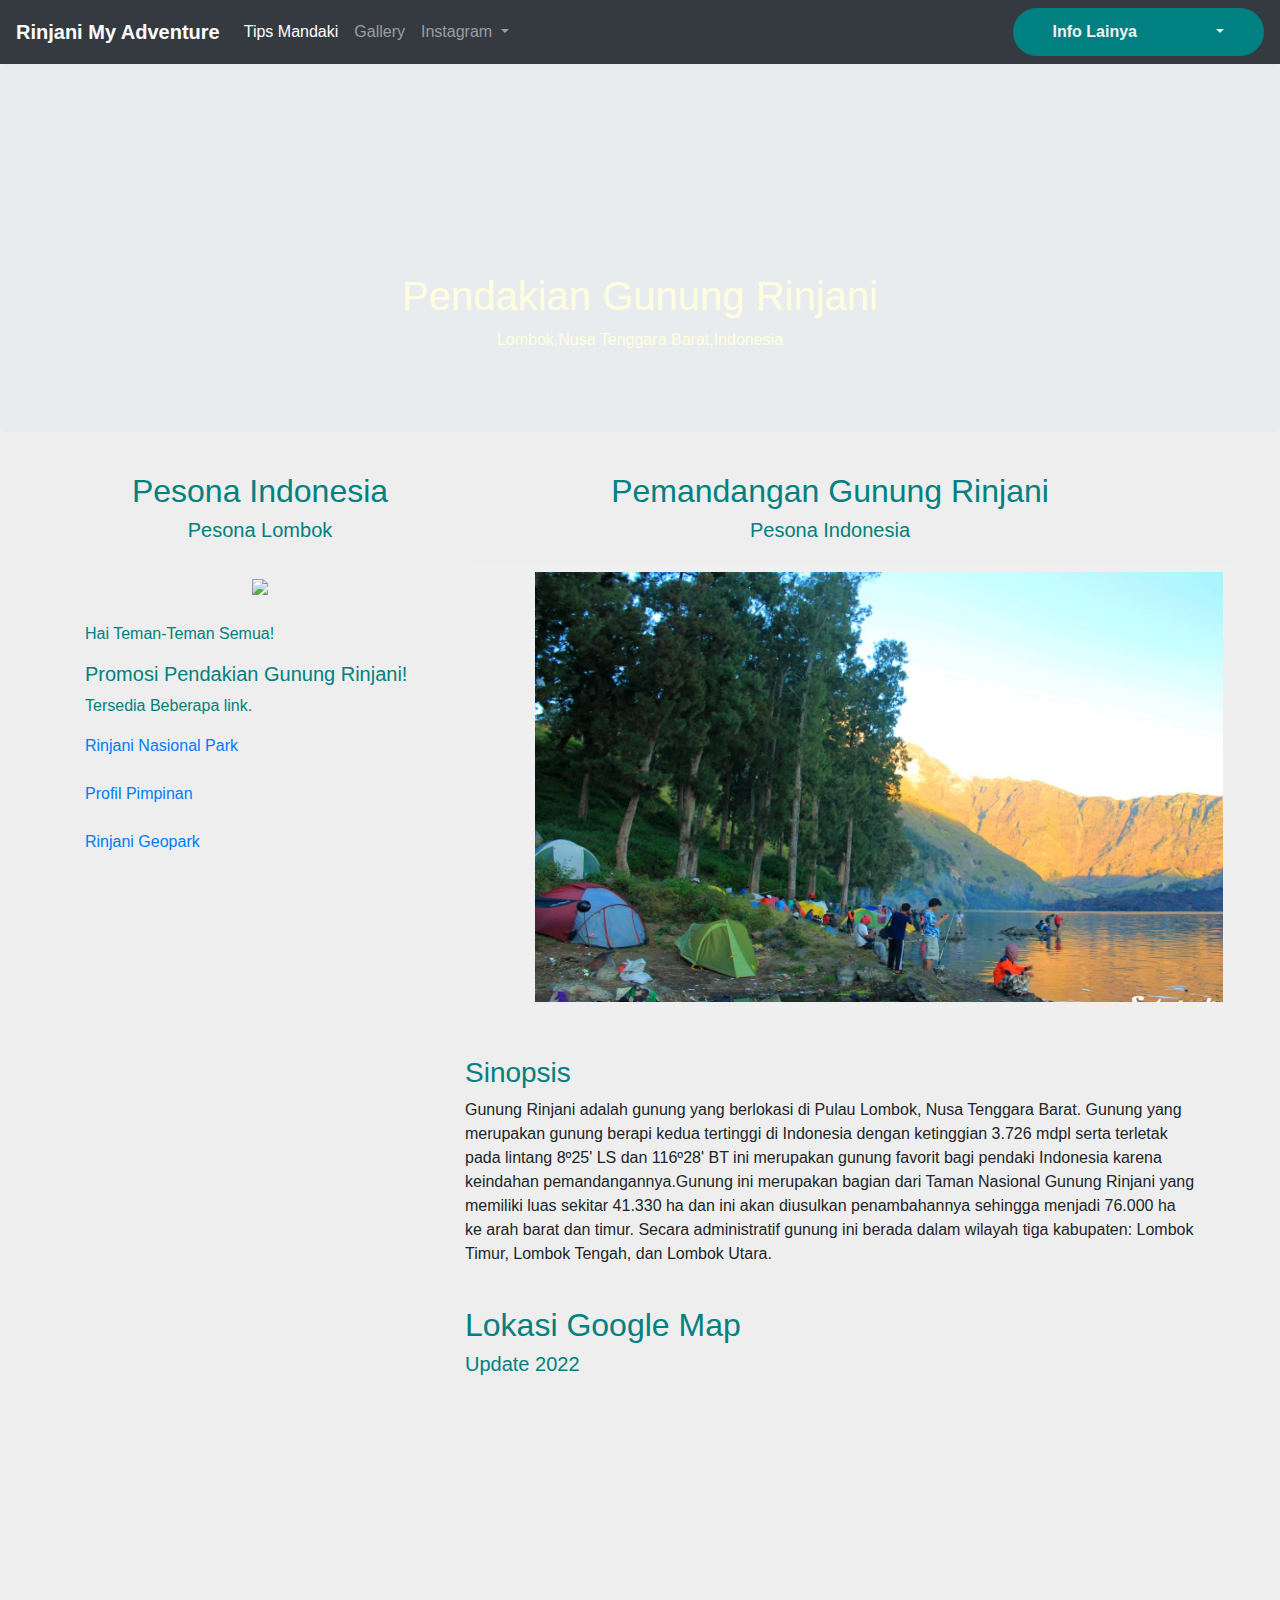
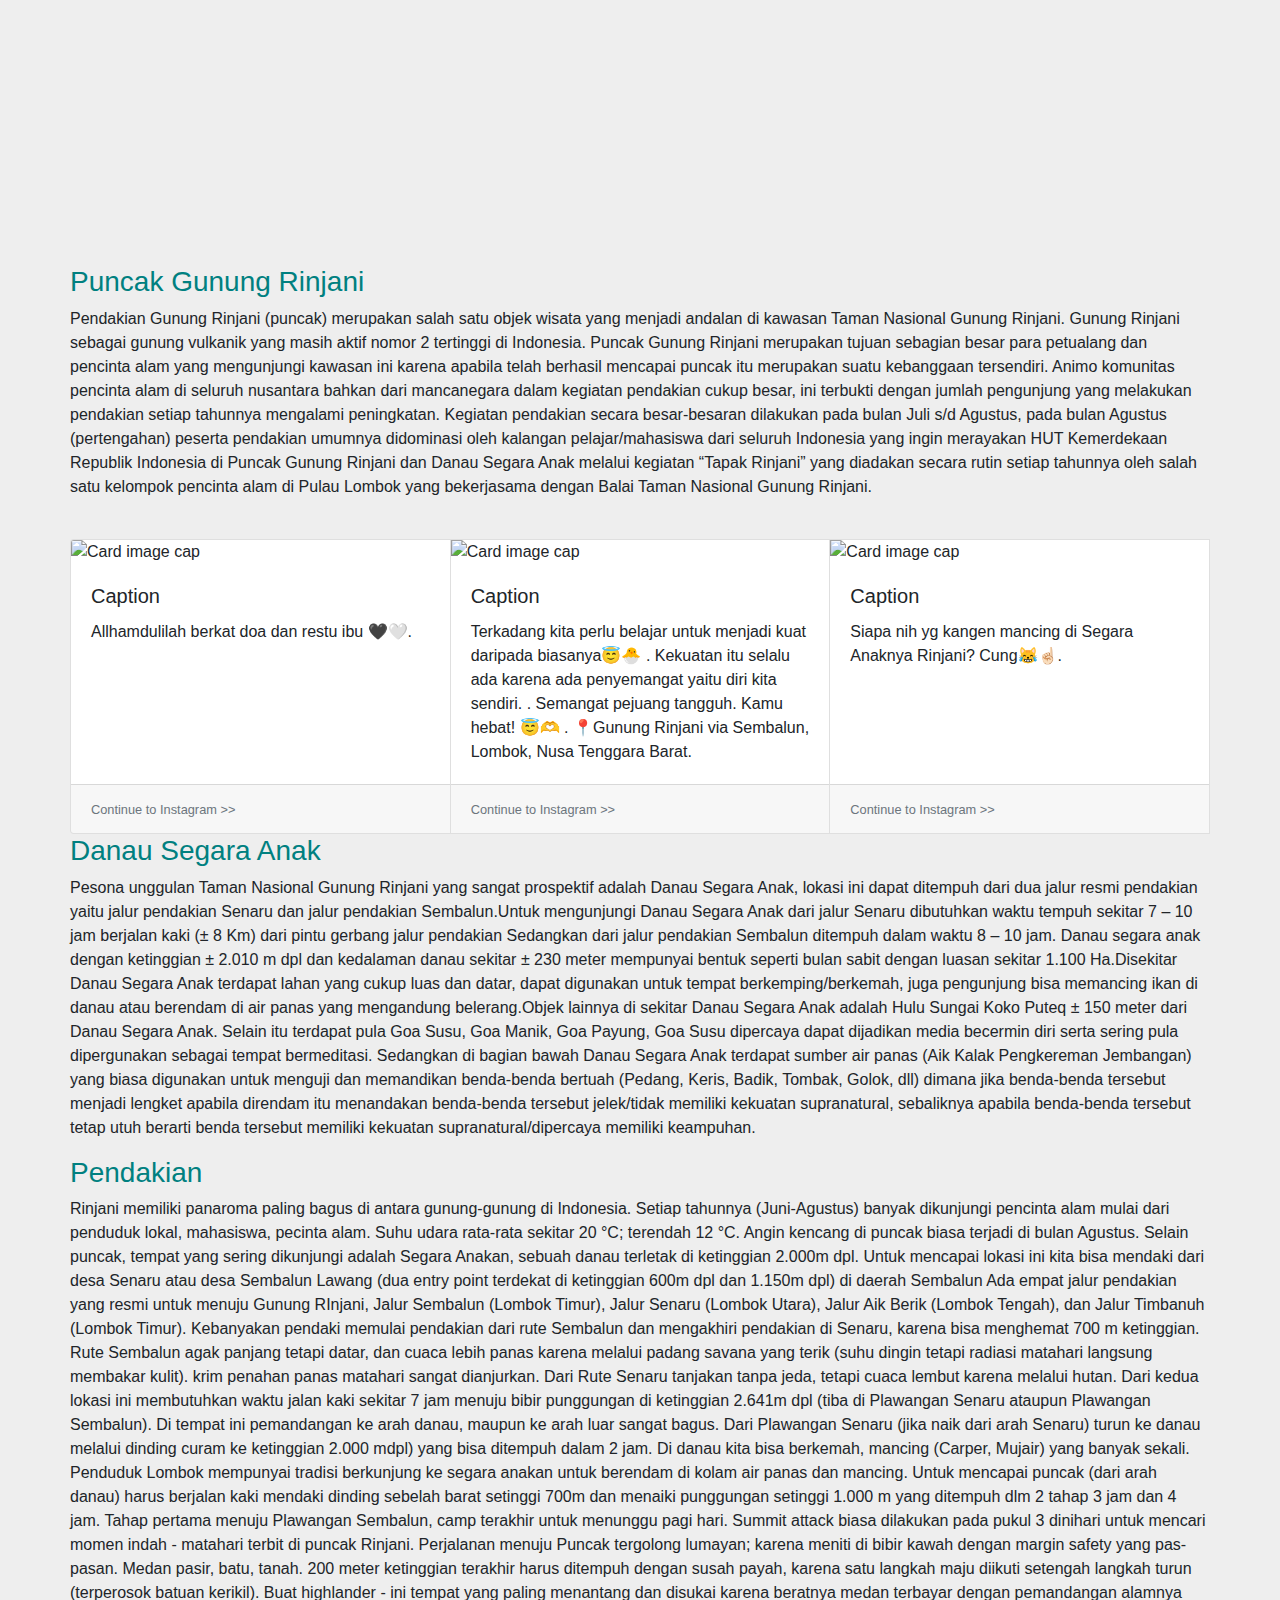
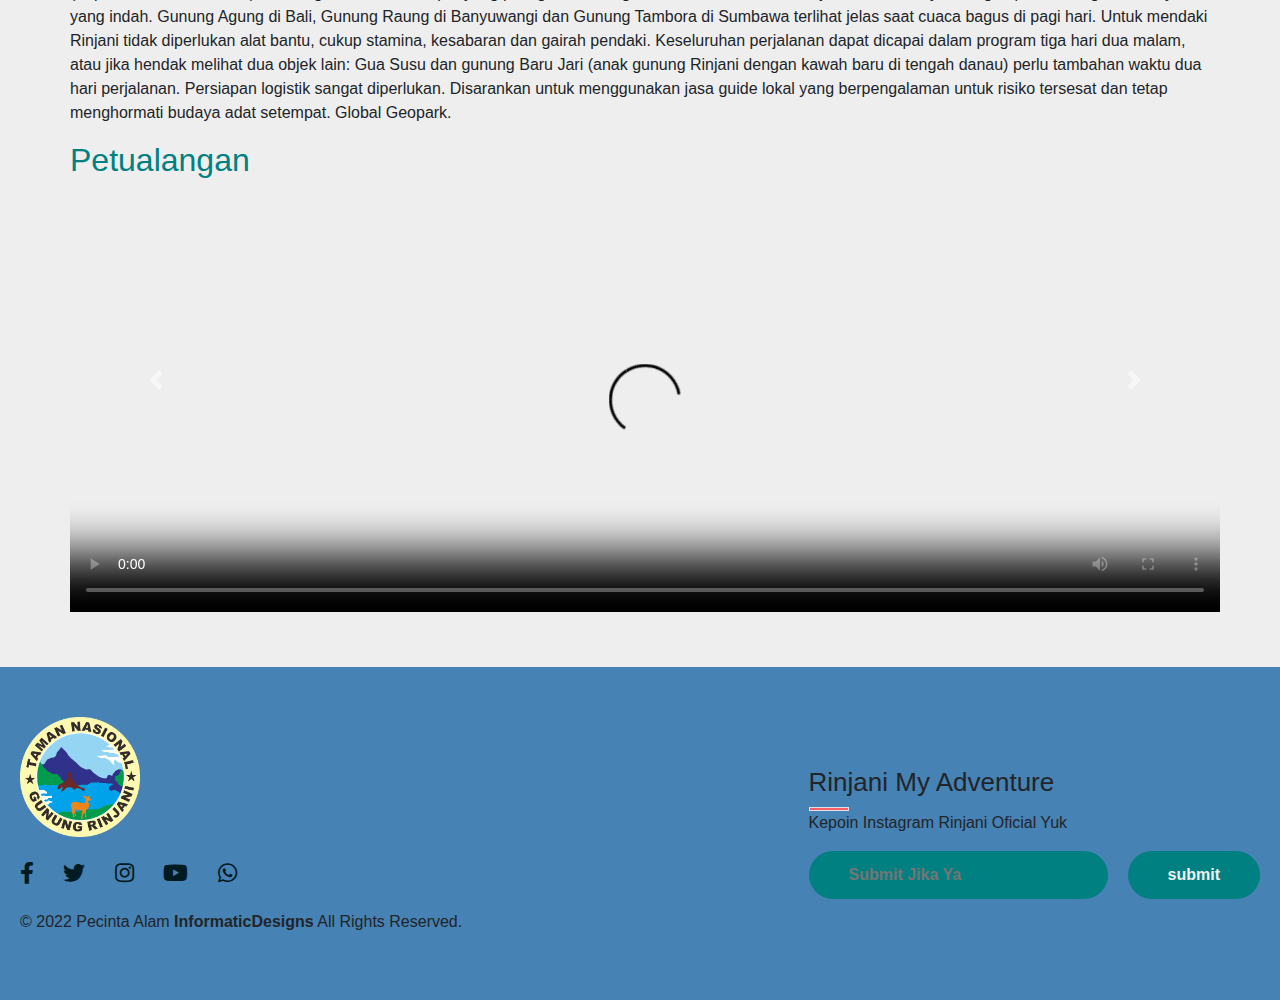
==== commit 3ffbd364: "rinjani" ====
--- a/jajal.html
+++ b/jajal.html
@@ -81,7 +81,6 @@
   <div class="dropdown-menu">
     <a class="dropdown-item" href="https://id.wikipedia.org/wiki/Gunung_Rinjani">Wikipedia</a>
     <a class="dropdown-item" href=https://www.traveloka.com/en-id/>Pesan Tiket</a>
-    <a class="dropdown-item" href="https://www.malasngoding.com/category/codeigniter">CodeIgniter</a>
     <div class="dropdown-divider"></div>
     <a class="dropdown-item" href="https://www.malasngoding.com/category/web-design">Web Design</a>
         </div>
@@ -268,7 +267,6 @@
     <meta charset="utf-8">
     <meta name="viewport" content="width=device-width,initial-scale=1">
     <title></title>
-    <link rel="stylesheet" href="vidio.css">
     <link rel="stylesheet" href="https://cdnjs.cloudflare.com/ajax/libs/font-awesome/5.11.2/css/all.css">
   </head>
   <body>
--- a/style.css
+++ b/style.css
@@ -1,3 +1,384 @@
+/* vidio start */
+@import url('https://fonts.googleapis.com/css2?family=Yaldevi:wght@400;600&display=swap');
+body{
+  margin: 0;
+  padding: 0;
+  font-family: 'arial', sans-serif;
+}
+span{
+  color: #fc5c65;
+  font-weight:900;
+ 
+}
+ 
+footer{
+  background: #4682B4;
+  padding: 50px 0;
+}
+ 
+.footer-container{
+  max-width: 1300px;
+  margin: auto;
+  padding: 0 20px;
+  display: flex;
+  justify-content: space-between;
+  align-items: center;
+  flex-wrap: wrap-reverse;
+}
+ 
+.logo{
+  width: 120px;
+}
+ 
+.social-media{
+  margin: 20px 0;
+}
+ 
+.social-media a{
+  color: #001a21;
+  margin-right: 25px;
+  font-size: 22px;
+  text-decoration: none;
+  transition: .3s linear;
+}
+ 
+.social-media a:hover{
+  color: #fc5c65;
+}
+ 
+.right-col h1{
+  font-size: 26px;
+}
+ 
+.border{
+  width: 40px;
+  height: 4px;
+  background: #fc5c65;
+}
+ 
+.newsletter-form{
+  display: flex;
+  justify-content: center;
+  align-items: center;
+  flex-wrap: wrap;
+}
+ 
+.txtb{
+  flex: 1;
+  padding: 12px 40px;
+  font-size: 16px;
+  color: white;
+  background:teal;
+  border: none;
+  font-weight: 700;
+  outline: none;
+  border-radius: 30px;
+  min-width: 260px;
+}
+ 
+.btn{
+  padding: 12px 40px;
+  font-size: 16px;
+  color: #f1f1f1;
+  background:teal;
+  border: none;
+  font-weight: 700;
+  outline: none;
+  border-radius: 30px;
+  margin-left: 20px;
+  cursor: pointer;
+  transition: opacity .3s linear;
+}
+ 
+.btn:hover{
+  opacity: .7;
+}
+ 
+.page-content{
+  min-height: 100vh;
+  font-size: 40px;
+  display: flex;
+  align-items: center;
+  justify-content: center;
+}
+ 
+@media screen and (max-width:960px) {
+  .footer-container{
+    max-width: 600px;
+  }
+  .right-col{
+    width: 100%;
+    margin-bottom: 60px;
+  }
+ 
+  .left-col{
+    width: 100%;
+    text-align: center;
+  }
+}
+ 
+ 
+@media screen and (max-width:700px){
+  .btn{
+    margin: 0;
+    width: 100%;
+    margin-top: 20px;
+    }
+}
+/* vidio end */
+
+/* navbar start */
+@import url(http://fonts.googleapis.com/css?family=Open+Sans:400,800,700,600,300);
+ 
+body {
+	background: #eee;
+	margin:0;
+	font-family: 'Open Sans', sans-serif;
+}
+ 
+hr {
+	border:0;
+	background:#dedede;
+	height:1px;
+}		
+
+#vanta {
+    z-index: 0;
+    position: absolute;
+    left: 0;
+    top: 0;
+    width: 100%;
+    height: 100%;
+}
+
+header{
+	text-align: center;
+	color: #232323;
+}
+ 
+header .judul{
+	font-size: 17pt;
+}
+ 
+header .deskripsi{
+	font-size: 11pt;
+}
+ 
+.wrap {
+	width: 950px;
+	margin:25px auto;
+}
+ 
+nav.menu ul {
+	overflow:hidden;
+	color:#fff;
+	list-style: none;
+	float:left;
+	padding:0;
+	width: 650px;
+	margin:0 0 0;
+	background: #1abc9c;
+	-webkit-box-shadow: 1px 1px 1px 0px rgba(204,204,204,0.55);
+	-moz-box-shadow: 1px 1px 1px 0px rgba(204,204,204,0.55);
+	box-shadow: 1px 1px 1px 0px rgba(204,204,204,0.55);
+}
+ 
+nav.menu ul li {
+	margin:0;
+	float:left;
+}
+ 
+nav.menu ul a {
+	padding:25px;
+	display:block;
+	font-weight:600;
+	font-size: 16px;
+	color:#fff;
+	text-transform: uppercase;
+	transition: all 0.5s ease;
+	text-decoration: none;
+}
+ 
+nav.menu ul a:hover {
+	text-decoration: underline;
+	background:#16a085;
+}
+ 
+.sidebar {
+	float:right;
+	width:275px;
+}
+ 
+.sidebar .widget {
+	padding:25px;
+	margin:0 0 25px;
+	background:#fff;
+	border-bottom: 2px solid #fff;
+	transition: all 0.5s ease;
+}
+ 
+.sidebar .widget:hover {
+	border-bottom: 2px solid #3498db;
+}
+ 
+.sidebar .widget h2 {
+	padding:0;
+	margin:0 0 15px;
+	color:#3498db;
+	font-size: 18px;
+	font-weight:800;
+	text-transform: uppercase;
+}
+ 
+.sidebar .widget p {
+	font-size: 14px;
+}
+ 
+.sidebar .widget p:last-child {
+	margin:0;
+}
+ 
+.blog {
+	float:left;
+}
+ 
+.conteudo {
+	width:600px;
+	padding:25px;
+	margin:25px auto;
+	background: #fff;
+	border:1px solid #dedede;
+	-webkit-box-shadow: 1px 1px 1px 0px rgba(204,204,204,0.35);
+	-moz-box-shadow: 1px 1px 1px 0px rgba(204,204,204,0.35);
+	box-shadow: 1px 1px 1px 0px rgba(204,204,204,0.35);
+}
+ 
+.conteudo img {
+	min-width: 650px;
+	margin:0 0 25px -25px;
+	max-width: 650px;
+}
+ 
+.conteudo h1 {
+	padding:0;
+	margin:0 0 15px;
+	font-weight: normal;
+	color: #666;
+	font-family: Georgia;
+}
+ 
+.conteudo p:last-child {
+	margin: 0;
+}
+ 
+.conteudo .continue-lendo {
+	color:#000;
+	transition: all 0.5s ease;
+	text-decoration: none;
+	font-weight: 700; 
+}
+ 
+.conteudo .continue-lendo:hover {
+	margin-left:10px;
+}
+ 
+.post-info {
+	float: right;
+	font-size: 12px;
+	margin: -10px 0 15px;
+	text-transform: uppercase;
+}
+ 
+@media screen and (max-width: 960px) {
+ 
+	.header {
+		position:inherit;
+	}
+ 
+	.wrap {
+		width: 90%;
+		margin:25px auto;
+	}
+	.sidebar {
+		width:100%;
+		margin:25px 0 0;
+		float:right;
+	}
+ 
+	.sidebar .widget {
+		padding:5%;
+	}
+ 
+	nav.menu ul {
+		width: 100%;
+	}
+ 
+	nav.menu ul {
+		float:inherit;
+	}
+ 
+	nav.menu ul li {
+		float:inherit;
+		margin:0;
+	}
+ 
+	nav.menu ul a {
+		padding:15px;
+		font-size: 16px;
+		border-top:1px solid #1abf9f;
+		border-bottom:1px solid #16a085;
+	}
+ 
+	.blog {
+		width:90%;
+	}
+ 
+	.conteudo {
+		float:inherit;
+		margin:0 auto 25px;
+		width:101%;
+		border:1px solid #dedede;
+		padding:5%;  
+		background: #fff;
+	}
+ 
+	.conteudo img {
+		max-width: 110%;
+		margin:0 0 25px -5%;
+		min-width: 110%;
+	}
+ 
+	.conteudo .continue-lendo:hover {
+		margin-left:0;
+	}
+ 
+ 
+}
+ 
+@media screen and (max-width: 460px) {
+ 
+	nav.menu ul a {
+		padding:15px;
+		font-size: 14px;
+	}
+ 
+	.sidebar {
+		display:none
+	}
+	.post-info {
+		display:none;
+	}
+ 
+	.conteudo {
+		margin:25px auto;
+	}
+ 
+	.conteudo img {
+		margin:-5% 0 25px -5%;
+	}			
+}
+/* navbar end */
+
 h2{
 	font-family: sans-serif;
 	font-weight: normal;
@@ -239,6 +620,109 @@
 	}
 }
 
+/* start intro */
+* {
+    margin: 0;
+    padding: 0;
+    box-sizing: border-box;
+    font-family: 'Lucida Sans', 'Lucida Sans Regular', 'Lucida Grande', 'Lucida Sans Unicode', Geneva, Verdana, sans-serif;
+  }
+  
+  .container2 {
+    width: 100%;
+    height: 100vh;
+    position: relative;
+    padding: 0 5%;
+    display: flex;
+    align-items: center;
+    justify-content: center;
+  }
+  
+  .container2 video {
+    position: fixed;
+    object-fit: cover;
+    width: 100%;
+    height: 130%;
+  }
+  
+  .container2 h1 {
+    font-size: 60px;
+    position: absolute;
+    z-index: 2;
+    color: white;
+    font-family: 'Franklin Gothic Medium', 'Arial Narrow', Arial, sans-serif;
+    transition: 0.5s;
+  }
+  
+  .container2 h1:hover {
+    -webkit-text-stroke: 2px #fff;
+    color: transparent;
+  }
+  
+  .container2 a {
+    position: absolute;
+    text-decoration: none;
+    display: inline-block;
+    color: white;
+    font-size: 24px;
+    border: 2px solid #fff;
+    padding: 14px 70px;
+    border-radius: 50px;
+    margin-top: 200px;
+  }
+  
+  .container2 a:hover {
+    background-color: #264653;
+    transition: all 0.4s ease-in-out;
+  }
+  
+
+  
+  @media (max-aspect-ratio: 16/9) {
+    .container2-vidio {
+      width: 100%;
+      height: auto;
+    }
+  }
+  
+  @media (max-aspect-ratio: 16/9) {
+    .container2-vidio {
+      width: auto;
+      height: 100%;
+    }
+  }
+  @media only screen and (max-width: 900px) {
+    .container2 h1 {
+      display: flex;
+      text-align: center;
+      justify-content: center;
+      margin: 1.2em;
+      font-size: 50px;
+    }
+    .container2 a {
+      font-size: 30px;
+      margin-top: 80%;
+      padding: 12px 50px;
+      border-radius: 50px;
+    }
+  }
+  @media (max-width: 767px) {
+    .container2 h1 {
+      display: flex;
+      text-align: center;
+      justify-content: center;
+      margin: 1.2em;
+      font-size: 40px;
+    }
+    .container2 a {
+      font-size: 20px;
+      margin-top: 110%;
+      padding: 10px 50px;
+      border-radius: 50px;
+    }
+  }
+  
+/* end intro */
 
 
   
--- a/style.css
+++ b/style.css
@@ -1,3 +1,384 @@
+/* vidio start */
+@import url('https://fonts.googleapis.com/css2?family=Yaldevi:wght@400;600&display=swap');
+body{
+  margin: 0;
+  padding: 0;
+  font-family: 'arial', sans-serif;
+}
+span{
+  color: #fc5c65;
+  font-weight:900;
+ 
+}
+ 
+footer{
+  background: #4682B4;
+  padding: 50px 0;
+}
+ 
+.footer-container{
+  max-width: 1300px;
+  margin: auto;
+  padding: 0 20px;
+  display: flex;
+  justify-content: space-between;
+  align-items: center;
+  flex-wrap: wrap-reverse;
+}
+ 
+.logo{
+  width: 120px;
+}
+ 
+.social-media{
+  margin: 20px 0;
+}
+ 
+.social-media a{
+  color: #001a21;
+  margin-right: 25px;
+  font-size: 22px;
+  text-decoration: none;
+  transition: .3s linear;
+}
+ 
+.social-media a:hover{
+  color: #fc5c65;
+}
+ 
+.right-col h1{
+  font-size: 26px;
+}
+ 
+.border{
+  width: 40px;
+  height: 4px;
+  background: #fc5c65;
+}
+ 
+.newsletter-form{
+  display: flex;
+  justify-content: center;
+  align-items: center;
+  flex-wrap: wrap;
+}
+ 
+.txtb{
+  flex: 1;
+  padding: 12px 40px;
+  font-size: 16px;
+  color: white;
+  background:teal;
+  border: none;
+  font-weight: 700;
+  outline: none;
+  border-radius: 30px;
+  min-width: 260px;
+}
+ 
+.btn{
+  padding: 12px 40px;
+  font-size: 16px;
+  color: #f1f1f1;
+  background:teal;
+  border: none;
+  font-weight: 700;
+  outline: none;
+  border-radius: 30px;
+  margin-left: 20px;
+  cursor: pointer;
+  transition: opacity .3s linear;
+}
+ 
+.btn:hover{
+  opacity: .7;
+}
+ 
+.page-content{
+  min-height: 100vh;
+  font-size: 40px;
+  display: flex;
+  align-items: center;
+  justify-content: center;
+}
+ 
+@media screen and (max-width:960px) {
+  .footer-container{
+    max-width: 600px;
+  }
+  .right-col{
+    width: 100%;
+    margin-bottom: 60px;
+  }
+ 
+  .left-col{
+    width: 100%;
+    text-align: center;
+  }
+}
+ 
+ 
+@media screen and (max-width:700px){
+  .btn{
+    margin: 0;
+    width: 100%;
+    margin-top: 20px;
+    }
+}
+/* vidio end */
+
+/* navbar start */
+@import url(http://fonts.googleapis.com/css?family=Open+Sans:400,800,700,600,300);
+ 
+body {
+	background: #eee;
+	margin:0;
+	font-family: 'Open Sans', sans-serif;
+}
+ 
+hr {
+	border:0;
+	background:#dedede;
+	height:1px;
+}		
+
+#vanta {
+    z-index: 0;
+    position: absolute;
+    left: 0;
+    top: 0;
+    width: 100%;
+    height: 100%;
+}
+
+header{
+	text-align: center;
+	color: #232323;
+}
+ 
+header .judul{
+	font-size: 17pt;
+}
+ 
+header .deskripsi{
+	font-size: 11pt;
+}
+ 
+.wrap {
+	width: 950px;
+	margin:25px auto;
+}
+ 
+nav.menu ul {
+	overflow:hidden;
+	color:#fff;
+	list-style: none;
+	float:left;
+	padding:0;
+	width: 650px;
+	margin:0 0 0;
+	background: #1abc9c;
+	-webkit-box-shadow: 1px 1px 1px 0px rgba(204,204,204,0.55);
+	-moz-box-shadow: 1px 1px 1px 0px rgba(204,204,204,0.55);
+	box-shadow: 1px 1px 1px 0px rgba(204,204,204,0.55);
+}
+ 
+nav.menu ul li {
+	margin:0;
+	float:left;
+}
+ 
+nav.menu ul a {
+	padding:25px;
+	display:block;
+	font-weight:600;
+	font-size: 16px;
+	color:#fff;
+	text-transform: uppercase;
+	transition: all 0.5s ease;
+	text-decoration: none;
+}
+ 
+nav.menu ul a:hover {
+	text-decoration: underline;
+	background:#16a085;
+}
+ 
+.sidebar {
+	float:right;
+	width:275px;
+}
+ 
+.sidebar .widget {
+	padding:25px;
+	margin:0 0 25px;
+	background:#fff;
+	border-bottom: 2px solid #fff;
+	transition: all 0.5s ease;
+}
+ 
+.sidebar .widget:hover {
+	border-bottom: 2px solid #3498db;
+}
+ 
+.sidebar .widget h2 {
+	padding:0;
+	margin:0 0 15px;
+	color:#3498db;
+	font-size: 18px;
+	font-weight:800;
+	text-transform: uppercase;
+}
+ 
+.sidebar .widget p {
+	font-size: 14px;
+}
+ 
+.sidebar .widget p:last-child {
+	margin:0;
+}
+ 
+.blog {
+	float:left;
+}
+ 
+.conteudo {
+	width:600px;
+	padding:25px;
+	margin:25px auto;
+	background: #fff;
+	border:1px solid #dedede;
+	-webkit-box-shadow: 1px 1px 1px 0px rgba(204,204,204,0.35);
+	-moz-box-shadow: 1px 1px 1px 0px rgba(204,204,204,0.35);
+	box-shadow: 1px 1px 1px 0px rgba(204,204,204,0.35);
+}
+ 
+.conteudo img {
+	min-width: 650px;
+	margin:0 0 25px -25px;
+	max-width: 650px;
+}
+ 
+.conteudo h1 {
+	padding:0;
+	margin:0 0 15px;
+	font-weight: normal;
+	color: #666;
+	font-family: Georgia;
+}
+ 
+.conteudo p:last-child {
+	margin: 0;
+}
+ 
+.conteudo .continue-lendo {
+	color:#000;
+	transition: all 0.5s ease;
+	text-decoration: none;
+	font-weight: 700; 
+}
+ 
+.conteudo .continue-lendo:hover {
+	margin-left:10px;
+}
+ 
+.post-info {
+	float: right;
+	font-size: 12px;
+	margin: -10px 0 15px;
+	text-transform: uppercase;
+}
+ 
+@media screen and (max-width: 960px) {
+ 
+	.header {
+		position:inherit;
+	}
+ 
+	.wrap {
+		width: 90%;
+		margin:25px auto;
+	}
+	.sidebar {
+		width:100%;
+		margin:25px 0 0;
+		float:right;
+	}
+ 
+	.sidebar .widget {
+		padding:5%;
+	}
+ 
+	nav.menu ul {
+		width: 100%;
+	}
+ 
+	nav.menu ul {
+		float:inherit;
+	}
+ 
+	nav.menu ul li {
+		float:inherit;
+		margin:0;
+	}
+ 
+	nav.menu ul a {
+		padding:15px;
+		font-size: 16px;
+		border-top:1px solid #1abf9f;
+		border-bottom:1px solid #16a085;
+	}
+ 
+	.blog {
+		width:90%;
+	}
+ 
+	.conteudo {
+		float:inherit;
+		margin:0 auto 25px;
+		width:101%;
+		border:1px solid #dedede;
+		padding:5%;  
+		background: #fff;
+	}
+ 
+	.conteudo img {
+		max-width: 110%;
+		margin:0 0 25px -5%;
+		min-width: 110%;
+	}
+ 
+	.conteudo .continue-lendo:hover {
+		margin-left:0;
+	}
+ 
+ 
+}
+ 
+@media screen and (max-width: 460px) {
+ 
+	nav.menu ul a {
+		padding:15px;
+		font-size: 14px;
+	}
+ 
+	.sidebar {
+		display:none
+	}
+	.post-info {
+		display:none;
+	}
+ 
+	.conteudo {
+		margin:25px auto;
+	}
+ 
+	.conteudo img {
+		margin:-5% 0 25px -5%;
+	}			
+}
+/* navbar end */
+
 h2{
 	font-family: sans-serif;
 	font-weight: normal;
@@ -239,6 +620,109 @@
 	}
 }
 
+/* start intro */
+* {
+    margin: 0;
+    padding: 0;
+    box-sizing: border-box;
+    font-family: 'Lucida Sans', 'Lucida Sans Regular', 'Lucida Grande', 'Lucida Sans Unicode', Geneva, Verdana, sans-serif;
+  }
+  
+  .container2 {
+    width: 100%;
+    height: 100vh;
+    position: relative;
+    padding: 0 5%;
+    display: flex;
+    align-items: center;
+    justify-content: center;
+  }
+  
+  .container2 video {
+    position: fixed;
+    object-fit: cover;
+    width: 100%;
+    height: 130%;
+  }
+  
+  .container2 h1 {
+    font-size: 60px;
+    position: absolute;
+    z-index: 2;
+    color: white;
+    font-family: 'Franklin Gothic Medium', 'Arial Narrow', Arial, sans-serif;
+    transition: 0.5s;
+  }
+  
+  .container2 h1:hover {
+    -webkit-text-stroke: 2px #fff;
+    color: transparent;
+  }
+  
+  .container2 a {
+    position: absolute;
+    text-decoration: none;
+    display: inline-block;
+    color: white;
+    font-size: 24px;
+    border: 2px solid #fff;
+    padding: 14px 70px;
+    border-radius: 50px;
+    margin-top: 200px;
+  }
+  
+  .container2 a:hover {
+    background-color: #264653;
+    transition: all 0.4s ease-in-out;
+  }
+  
+
+  
+  @media (max-aspect-ratio: 16/9) {
+    .container2-vidio {
+      width: 100%;
+      height: auto;
+    }
+  }
+  
+  @media (max-aspect-ratio: 16/9) {
+    .container2-vidio {
+      width: auto;
+      height: 100%;
+    }
+  }
+  @media only screen and (max-width: 900px) {
+    .container2 h1 {
+      display: flex;
+      text-align: center;
+      justify-content: center;
+      margin: 1.2em;
+      font-size: 50px;
+    }
+    .container2 a {
+      font-size: 30px;
+      margin-top: 80%;
+      padding: 12px 50px;
+      border-radius: 50px;
+    }
+  }
+  @media (max-width: 767px) {
+    .container2 h1 {
+      display: flex;
+      text-align: center;
+      justify-content: center;
+      margin: 1.2em;
+      font-size: 40px;
+    }
+    .container2 a {
+      font-size: 20px;
+      margin-top: 110%;
+      padding: 10px 50px;
+      border-radius: 50px;
+    }
+  }
+  
+/* end intro */
 
 
   
--- a/style.css
+++ b/style.css
@@ -1,3 +1,384 @@
+/* vidio start */
+@import url('https://fonts.googleapis.com/css2?family=Yaldevi:wght@400;600&display=swap');
+body{
+  margin: 0;
+  padding: 0;
+  font-family: 'arial', sans-serif;
+}
+span{
+  color: #fc5c65;
+  font-weight:900;
+ 
+}
+ 
+footer{
+  background: #4682B4;
+  padding: 50px 0;
+}
+ 
+.footer-container{
+  max-width: 1300px;
+  margin: auto;
+  padding: 0 20px;
+  display: flex;
+  justify-content: space-between;
+  align-items: center;
+  flex-wrap: wrap-reverse;
+}
+ 
+.logo{
+  width: 120px;
+}
+ 
+.social-media{
+  margin: 20px 0;
+}
+ 
+.social-media a{
+  color: #001a21;
+  margin-right: 25px;
+  font-size: 22px;
+  text-decoration: none;
+  transition: .3s linear;
+}
+ 
+.social-media a:hover{
+  color: #fc5c65;
+}
+ 
+.right-col h1{
+  font-size: 26px;
+}
+ 
+.border{
+  width: 40px;
+  height: 4px;
+  background: #fc5c65;
+}
+ 
+.newsletter-form{
+  display: flex;
+  justify-content: center;
+  align-items: center;
+  flex-wrap: wrap;
+}
+ 
+.txtb{
+  flex: 1;
+  padding: 12px 40px;
+  font-size: 16px;
+  color: white;
+  background:teal;
+  border: none;
+  font-weight: 700;
+  outline: none;
+  border-radius: 30px;
+  min-width: 260px;
+}
+ 
+.btn{
+  padding: 12px 40px;
+  font-size: 16px;
+  color: #f1f1f1;
+  background:teal;
+  border: none;
+  font-weight: 700;
+  outline: none;
+  border-radius: 30px;
+  margin-left: 20px;
+  cursor: pointer;
+  transition: opacity .3s linear;
+}
+ 
+.btn:hover{
+  opacity: .7;
+}
+ 
+.page-content{
+  min-height: 100vh;
+  font-size: 40px;
+  display: flex;
+  align-items: center;
+  justify-content: center;
+}
+ 
+@media screen and (max-width:960px) {
+  .footer-container{
+    max-width: 600px;
+  }
+  .right-col{
+    width: 100%;
+    margin-bottom: 60px;
+  }
+ 
+  .left-col{
+    width: 100%;
+    text-align: center;
+  }
+}
+ 
+ 
+@media screen and (max-width:700px){
+  .btn{
+    margin: 0;
+    width: 100%;
+    margin-top: 20px;
+    }
+}
+/* vidio end */
+
+/* navbar start */
+@import url(http://fonts.googleapis.com/css?family=Open+Sans:400,800,700,600,300);
+ 
+body {
+	background: #eee;
+	margin:0;
+	font-family: 'Open Sans', sans-serif;
+}
+ 
+hr {
+	border:0;
+	background:#dedede;
+	height:1px;
+}		
+
+#vanta {
+    z-index: 0;
+    position: absolute;
+    left: 0;
+    top: 0;
+    width: 100%;
+    height: 100%;
+}
+
+header{
+	text-align: center;
+	color: #232323;
+}
+ 
+header .judul{
+	font-size: 17pt;
+}
+ 
+header .deskripsi{
+	font-size: 11pt;
+}
+ 
+.wrap {
+	width: 950px;
+	margin:25px auto;
+}
+ 
+nav.menu ul {
+	overflow:hidden;
+	color:#fff;
+	list-style: none;
+	float:left;
+	padding:0;
+	width: 650px;
+	margin:0 0 0;
+	background: #1abc9c;
+	-webkit-box-shadow: 1px 1px 1px 0px rgba(204,204,204,0.55);
+	-moz-box-shadow: 1px 1px 1px 0px rgba(204,204,204,0.55);
+	box-shadow: 1px 1px 1px 0px rgba(204,204,204,0.55);
+}
+ 
+nav.menu ul li {
+	margin:0;
+	float:left;
+}
+ 
+nav.menu ul a {
+	padding:25px;
+	display:block;
+	font-weight:600;
+	font-size: 16px;
+	color:#fff;
+	text-transform: uppercase;
+	transition: all 0.5s ease;
+	text-decoration: none;
+}
+ 
+nav.menu ul a:hover {
+	text-decoration: underline;
+	background:#16a085;
+}
+ 
+.sidebar {
+	float:right;
+	width:275px;
+}
+ 
+.sidebar .widget {
+	padding:25px;
+	margin:0 0 25px;
+	background:#fff;
+	border-bottom: 2px solid #fff;
+	transition: all 0.5s ease;
+}
+ 
+.sidebar .widget:hover {
+	border-bottom: 2px solid #3498db;
+}
+ 
+.sidebar .widget h2 {
+	padding:0;
+	margin:0 0 15px;
+	color:#3498db;
+	font-size: 18px;
+	font-weight:800;
+	text-transform: uppercase;
+}
+ 
+.sidebar .widget p {
+	font-size: 14px;
+}
+ 
+.sidebar .widget p:last-child {
+	margin:0;
+}
+ 
+.blog {
+	float:left;
+}
+ 
+.conteudo {
+	width:600px;
+	padding:25px;
+	margin:25px auto;
+	background: #fff;
+	border:1px solid #dedede;
+	-webkit-box-shadow: 1px 1px 1px 0px rgba(204,204,204,0.35);
+	-moz-box-shadow: 1px 1px 1px 0px rgba(204,204,204,0.35);
+	box-shadow: 1px 1px 1px 0px rgba(204,204,204,0.35);
+}
+ 
+.conteudo img {
+	min-width: 650px;
+	margin:0 0 25px -25px;
+	max-width: 650px;
+}
+ 
+.conteudo h1 {
+	padding:0;
+	margin:0 0 15px;
+	font-weight: normal;
+	color: #666;
+	font-family: Georgia;
+}
+ 
+.conteudo p:last-child {
+	margin: 0;
+}
+ 
+.conteudo .continue-lendo {
+	color:#000;
+	transition: all 0.5s ease;
+	text-decoration: none;
+	font-weight: 700; 
+}
+ 
+.conteudo .continue-lendo:hover {
+	margin-left:10px;
+}
+ 
+.post-info {
+	float: right;
+	font-size: 12px;
+	margin: -10px 0 15px;
+	text-transform: uppercase;
+}
+ 
+@media screen and (max-width: 960px) {
+ 
+	.header {
+		position:inherit;
+	}
+ 
+	.wrap {
+		width: 90%;
+		margin:25px auto;
+	}
+	.sidebar {
+		width:100%;
+		margin:25px 0 0;
+		float:right;
+	}
+ 
+	.sidebar .widget {
+		padding:5%;
+	}
+ 
+	nav.menu ul {
+		width: 100%;
+	}
+ 
+	nav.menu ul {
+		float:inherit;
+	}
+ 
+	nav.menu ul li {
+		float:inherit;
+		margin:0;
+	}
+ 
+	nav.menu ul a {
+		padding:15px;
+		font-size: 16px;
+		border-top:1px solid #1abf9f;
+		border-bottom:1px solid #16a085;
+	}
+ 
+	.blog {
+		width:90%;
+	}
+ 
+	.conteudo {
+		float:inherit;
+		margin:0 auto 25px;
+		width:101%;
+		border:1px solid #dedede;
+		padding:5%;  
+		background: #fff;
+	}
+ 
+	.conteudo img {
+		max-width: 110%;
+		margin:0 0 25px -5%;
+		min-width: 110%;
+	}
+ 
+	.conteudo .continue-lendo:hover {
+		margin-left:0;
+	}
+ 
+ 
+}
+ 
+@media screen and (max-width: 460px) {
+ 
+	nav.menu ul a {
+		padding:15px;
+		font-size: 14px;
+	}
+ 
+	.sidebar {
+		display:none
+	}
+	.post-info {
+		display:none;
+	}
+ 
+	.conteudo {
+		margin:25px auto;
+	}
+ 
+	.conteudo img {
+		margin:-5% 0 25px -5%;
+	}			
+}
+/* navbar end */
+
 h2{
 	font-family: sans-serif;
 	font-weight: normal;
@@ -239,6 +620,109 @@
 	}
 }
 
+/* start intro */
+* {
+    margin: 0;
+    padding: 0;
+    box-sizing: border-box;
+    font-family: 'Lucida Sans', 'Lucida Sans Regular', 'Lucida Grande', 'Lucida Sans Unicode', Geneva, Verdana, sans-serif;
+  }
+  
+  .container2 {
+    width: 100%;
+    height: 100vh;
+    position: relative;
+    padding: 0 5%;
+    display: flex;
+    align-items: center;
+    justify-content: center;
+  }
+  
+  .container2 video {
+    position: fixed;
+    object-fit: cover;
+    width: 100%;
+    height: 130%;
+  }
+  
+  .container2 h1 {
+    font-size: 60px;
+    position: absolute;
+    z-index: 2;
+    color: white;
+    font-family: 'Franklin Gothic Medium', 'Arial Narrow', Arial, sans-serif;
+    transition: 0.5s;
+  }
+  
+  .container2 h1:hover {
+    -webkit-text-stroke: 2px #fff;
+    color: transparent;
+  }
+  
+  .container2 a {
+    position: absolute;
+    text-decoration: none;
+    display: inline-block;
+    color: white;
+    font-size: 24px;
+    border: 2px solid #fff;
+    padding: 14px 70px;
+    border-radius: 50px;
+    margin-top: 200px;
+  }
+  
+  .container2 a:hover {
+    background-color: #264653;
+    transition: all 0.4s ease-in-out;
+  }
+  
+
+  
+  @media (max-aspect-ratio: 16/9) {
+    .container2-vidio {
+      width: 100%;
+      height: auto;
+    }
+  }
+  
+  @media (max-aspect-ratio: 16/9) {
+    .container2-vidio {
+      width: auto;
+      height: 100%;
+    }
+  }
+  @media only screen and (max-width: 900px) {
+    .container2 h1 {
+      display: flex;
+      text-align: center;
+      justify-content: center;
+      margin: 1.2em;
+      font-size: 50px;
+    }
+    .container2 a {
+      font-size: 30px;
+      margin-top: 80%;
+      padding: 12px 50px;
+      border-radius: 50px;
+    }
+  }
+  @media (max-width: 767px) {
+    .container2 h1 {
+      display: flex;
+      text-align: center;
+      justify-content: center;
+      margin: 1.2em;
+      font-size: 40px;
+    }
+    .container2 a {
+      font-size: 20px;
+      margin-top: 110%;
+      padding: 10px 50px;
+      border-radius: 50px;
+    }
+  }
+  
+/* end intro */
 
 
   
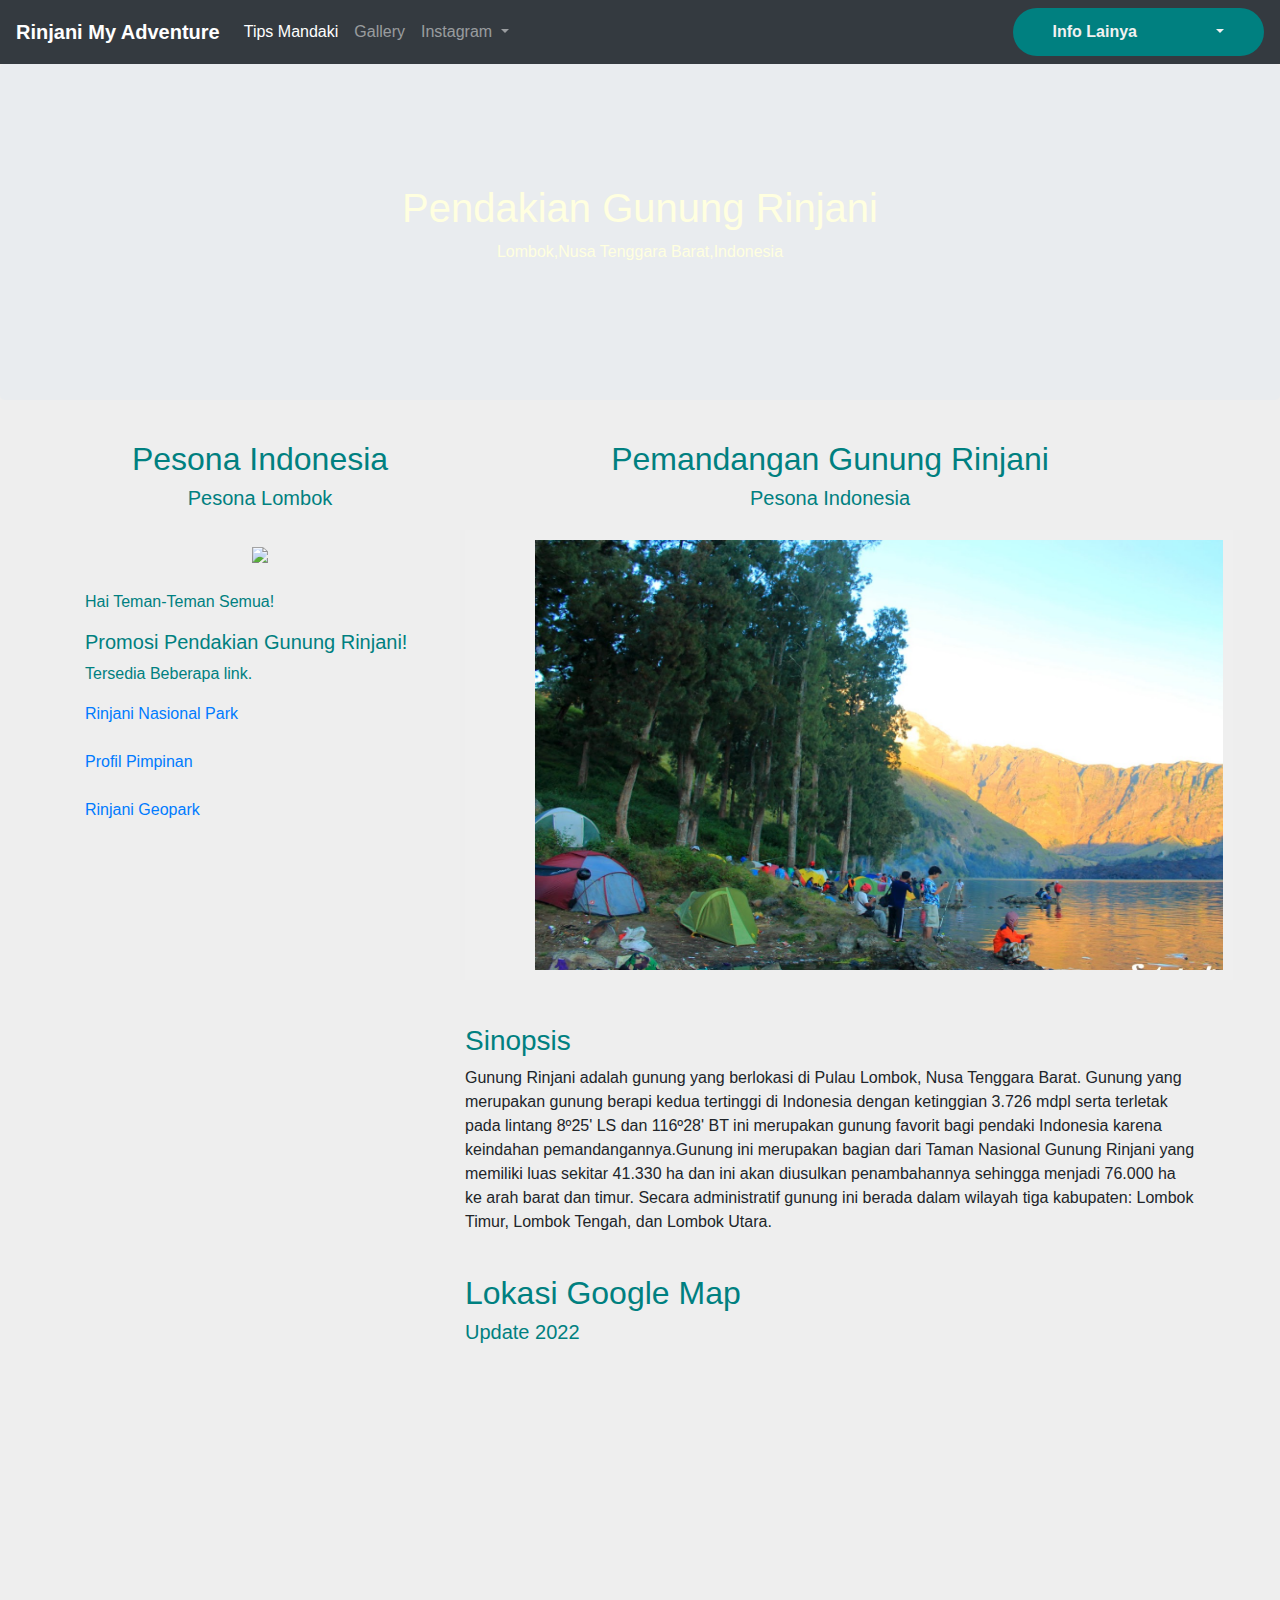
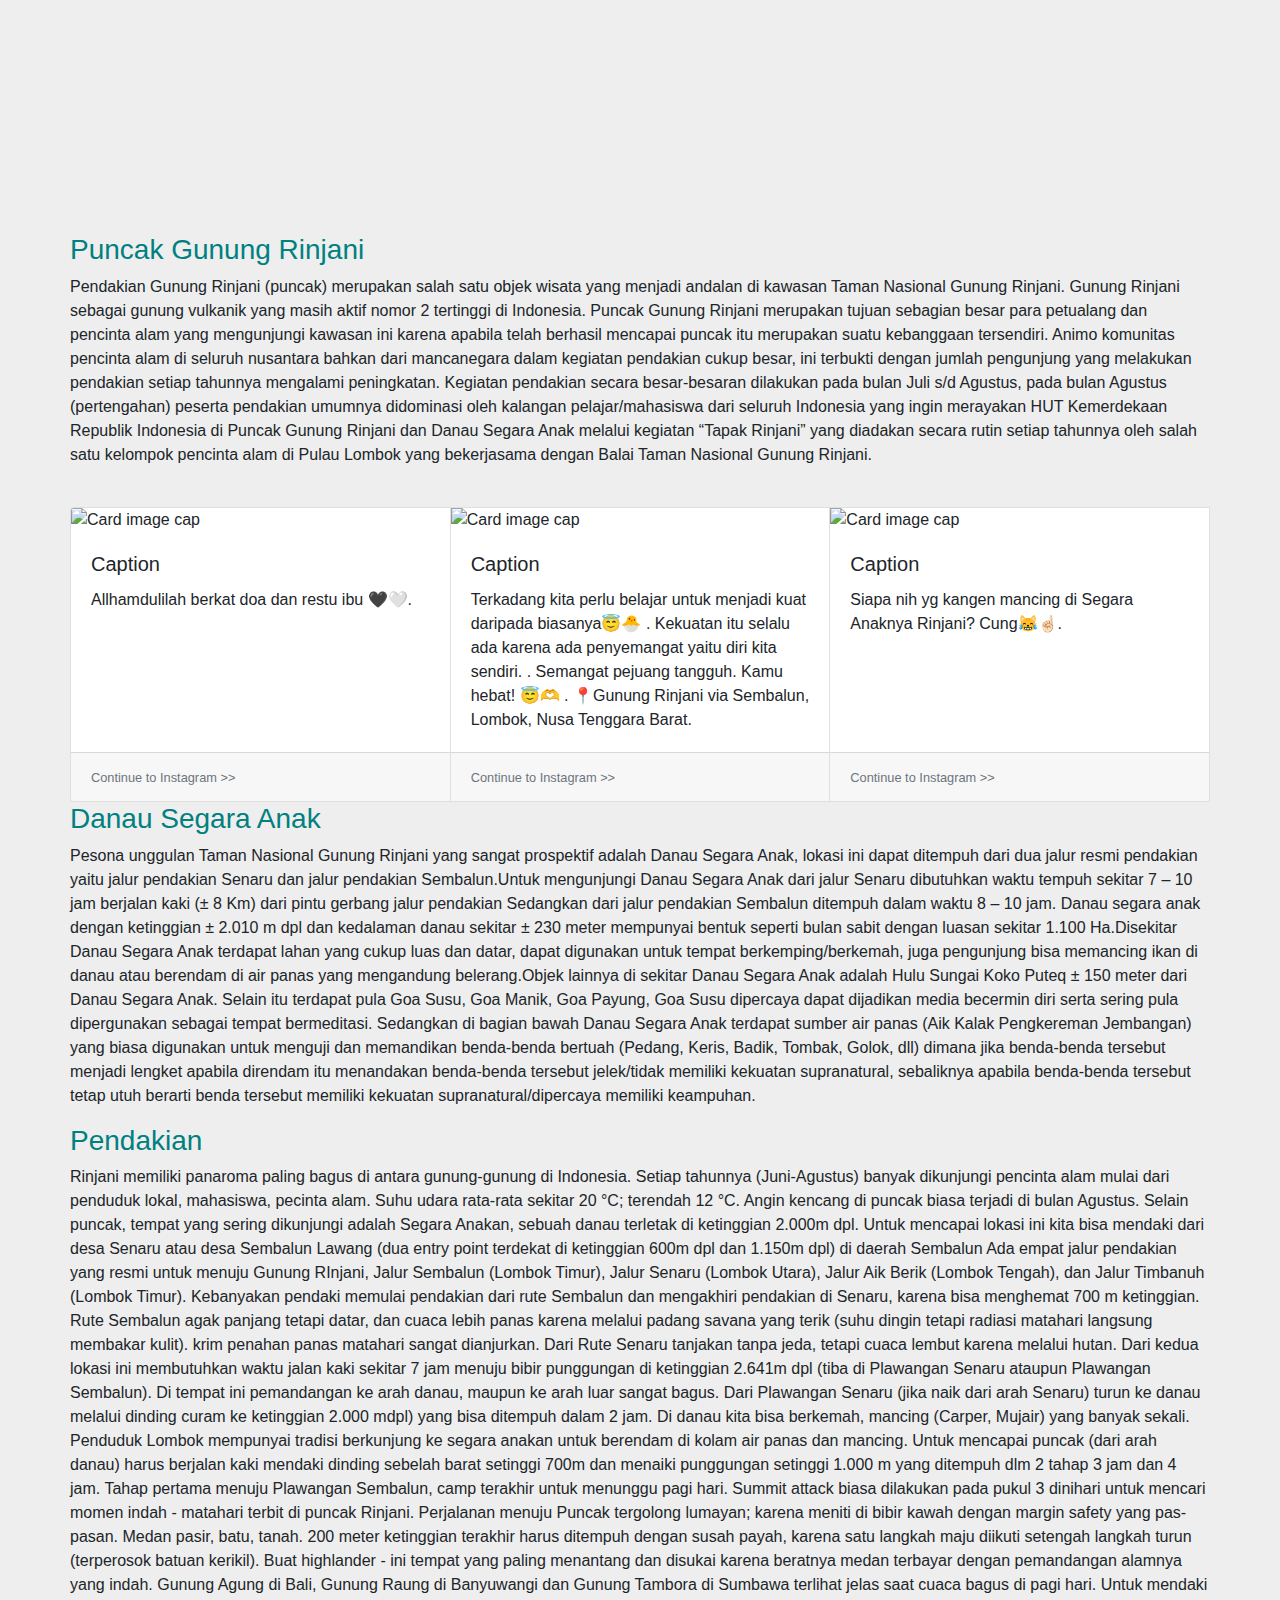
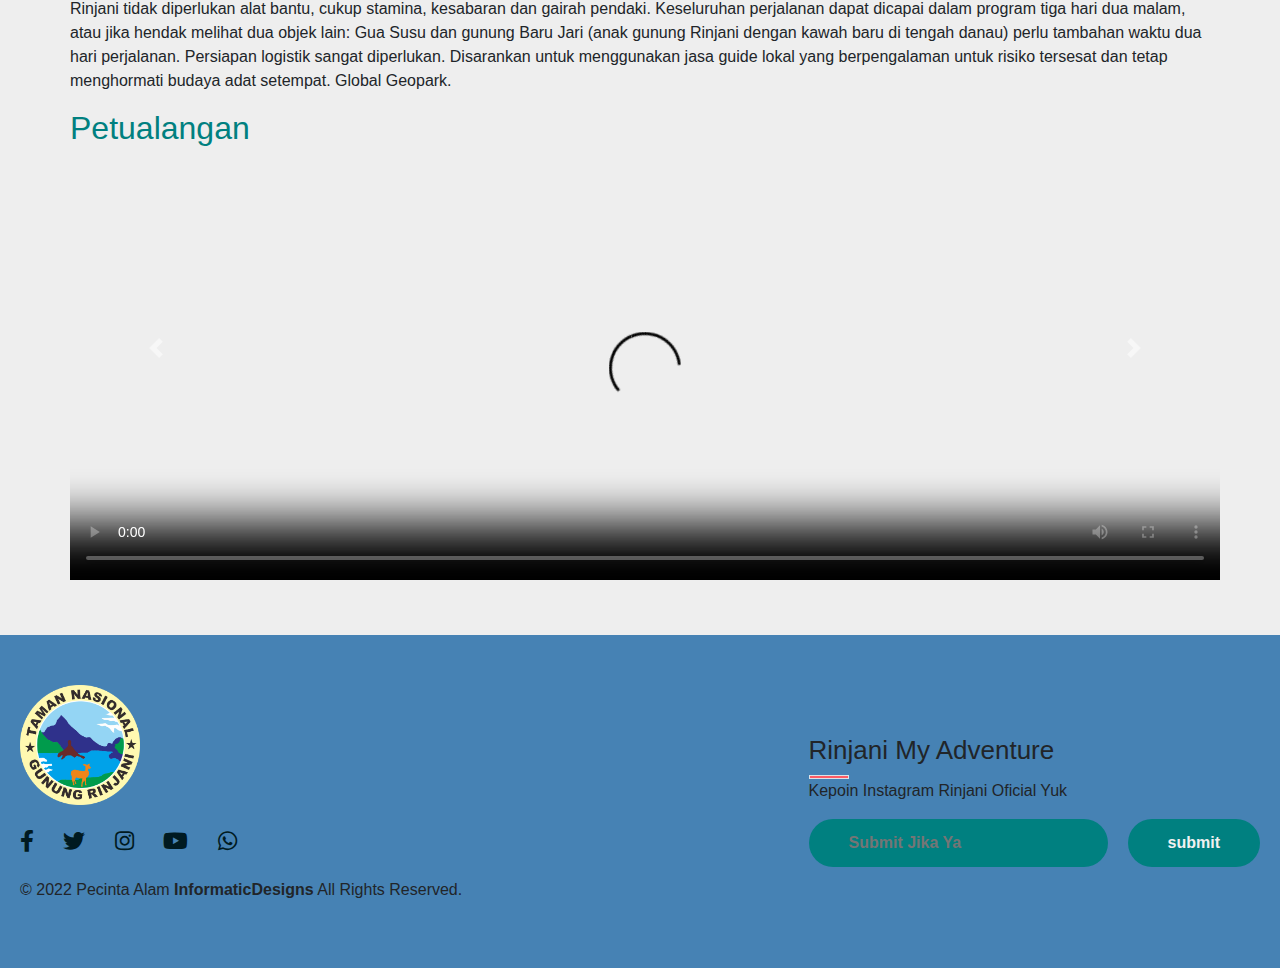
==== commit b26c6b62: "new" ====
--- a/jajal.html
+++ b/jajal.html
@@ -89,7 +89,7 @@
  
 </nav>
 
-<div class="jumbotron text-center" style="background-image: url(img/gunung.JPG);"><br><br><br><br><br><br>
+<div class="jumbotron text-center" style="padding: 120px; background-image: url(img/gunung.JPG);">
   <strong><h1 style="color: #FFFFE0">Pendakian Gunung Rinjani</h1></strong>
   <p style="color: #FFFFE0">Lombok,Nusa Tenggara Barat,Indonesia</p> 
 </div>
